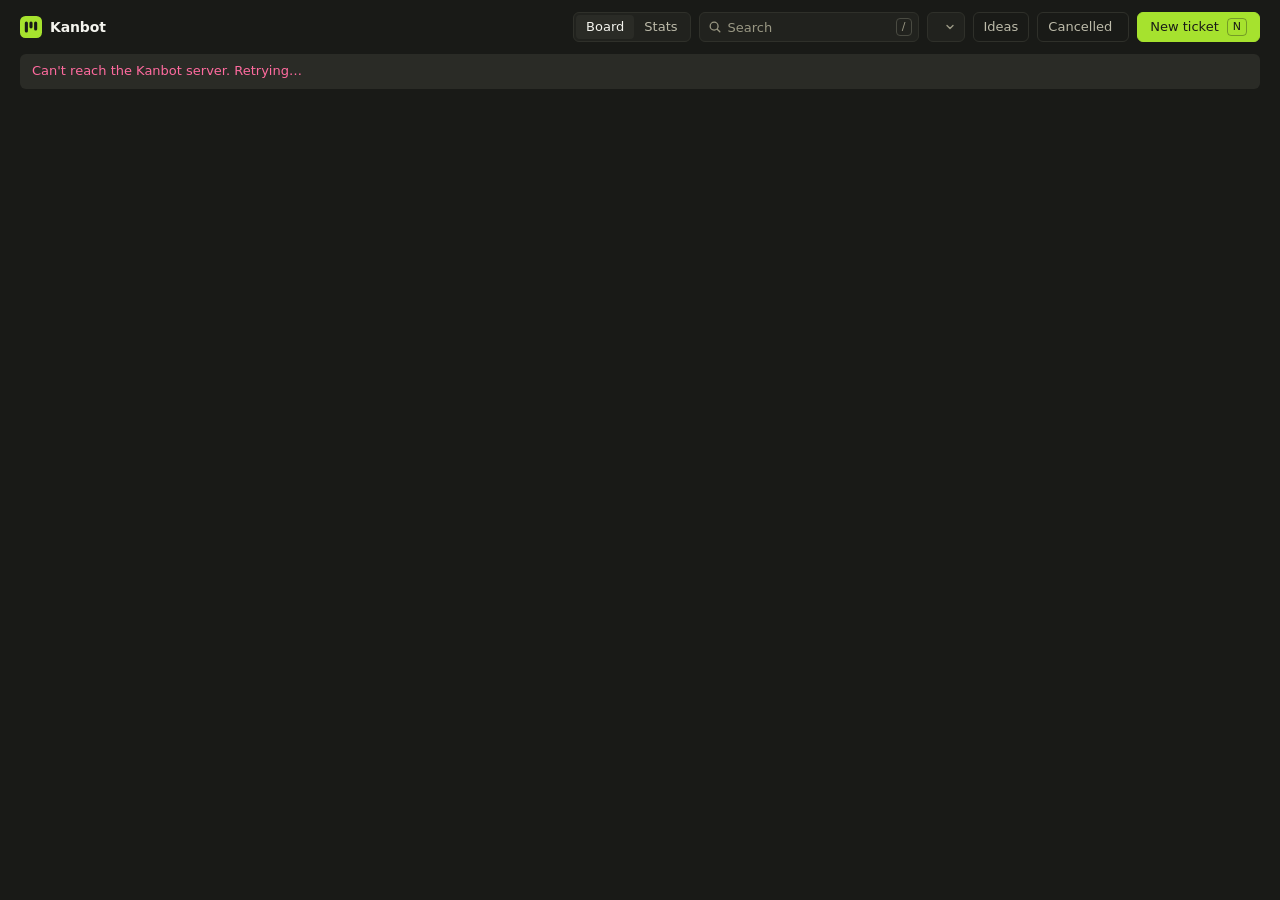
==== src/kanbot/static/index.html @ f3de527b "Move the server into a src/kanbot package server.py had grown to about 900 lines covering storage, v" ====
<!doctype html>
<html lang="en">
<head>
<meta charset="utf-8">
<meta name="viewport" content="width=device-width, initial-scale=1">
<meta name="theme-color" content="#191a17">
<title>Kanbot</title>
<link rel="icon" href="data:image/svg+xml,%3Csvg xmlns='http://www.w3.org/2000/svg' viewBox='0 0 32 32'%3E%3Crect width='32' height='32' rx='8' fill='%23a6e22e'/%3E%3Crect x='7' y='8' width='4.5' height='16' rx='2.25' fill='%23191a17'/%3E%3Crect x='13.75' y='8' width='4.5' height='10' rx='2.25' fill='%23191a17'/%3E%3Crect x='20.5' y='8' width='4.5' height='13' rx='2.25' fill='%23191a17'/%3E%3C/svg%3E">
<style>
  /* Monokai, used sparingly: warm neutrals everywhere, its colours only as small signals. */
  :root {
    color-scheme: dark;
    --bg: #191a17;
    --surface: #21221e;
    --raised: #2a2b26;
    --hover: #32332d;
    --line: #2f302a;
    --line-strong: #4a4b42;
    --text: #f4f4ee;
    --text-2: #bdbbaa;
    --text-3: #9a9884;
    --pink: #f92672;
    --pink-text: #ff6b9f;
    --orange: #fd971f;
    --yellow: #e6db74;
    --green: #a6e22e;
    --blue: #66d9ef;
    --purple: #ae81ff;
    --on-accent: #191a17;
    --radius: 8px;
    --radius-sm: 6px;
    --ease: 140ms cubic-bezier(0.2, 0, 0, 1);
    --font: Inter, "SF Pro Text", system-ui, -apple-system, "Segoe UI", Roboto, sans-serif;
  }

  * { box-sizing: border-box; }
  html, body { height: 100%; }
  body {
    margin: 0;
    display: flex;
    flex-direction: column;
    background: var(--bg);
    color: var(--text);
    font: 400 13px/1.45 var(--font);
    -webkit-font-smoothing: antialiased;
    scrollbar-color: var(--line-strong) transparent;
    scrollbar-width: thin;
  }
  button, input, select, textarea { font: inherit; color: inherit; }
  button { cursor: pointer; }
  a { color: var(--blue); text-decoration: none; overflow-wrap: anywhere; }
  a:hover { text-decoration: underline; }
  :focus-visible { outline: 2px solid var(--blue); outline-offset: 1px; }
  [hidden] { display: none !important; }
  .sr-only { position: absolute; width: 1px; height: 1px; overflow: hidden; clip-path: inset(50%); white-space: nowrap; }
  kbd {
    padding: 0 5px;
    border: 1px solid var(--line-strong);
    border-radius: 4px;
    color: var(--text-3);
    font: inherit;
    font-size: 11px;
    line-height: 16px;
  }

  /* Controls */
  .control {
    height: 30px;
    padding: 0 10px;
    background: var(--surface);
    border: 1px solid var(--line);
    border-radius: var(--radius-sm);
    transition: border-color var(--ease), background var(--ease);
  }
  .control:hover { border-color: var(--line-strong); }
  select.control, .property select {
    appearance: none;
    padding-right: 26px;
    background-image: url("data:image/svg+xml,%3Csvg xmlns='http://www.w3.org/2000/svg' width='10' height='10' viewBox='0 0 10 10'%3E%3Cpath d='M2 3.5 5 6.5 8 3.5' fill='none' stroke='%239a9884' stroke-width='1.4' stroke-linecap='round' stroke-linejoin='round'/%3E%3C/svg%3E");
    background-position: right 9px center;
    background-repeat: no-repeat;
    cursor: pointer;
  }
  .button {
    display: inline-flex;
    align-items: center;
    gap: 8px;
    height: 30px;
    padding: 0 12px;
    background: transparent;
    border: 1px solid var(--line-strong);
    border-radius: var(--radius-sm);
    font-weight: 500;
    white-space: nowrap;
    transition: background var(--ease), border-color var(--ease);
  }
  .button:hover { background: var(--hover); }
  .button.primary { background: var(--green); border-color: var(--green); color: var(--on-accent); }
  .button.primary:hover { background: #b8ed4f; border-color: #b8ed4f; }
  .button.primary kbd { border-color: rgb(25 26 23 / 0.35); color: var(--on-accent); }
  .button.quiet { border-color: transparent; color: var(--text-2); }
  .button.quiet:hover { color: var(--text); }
  .button.danger { border-color: transparent; color: var(--pink-text); }
  .button.danger.armed { background: var(--pink); border-color: var(--pink); color: var(--on-accent); }
  .icon-button {
    display: grid;
    place-items: center;
    width: 26px;
    height: 26px;
    padding: 0;
    background: none;
    border: 0;
    border-radius: var(--radius-sm);
    color: var(--text-3);
    transition: background var(--ease), color var(--ease), opacity var(--ease);
  }
  .icon-button:hover { background: var(--hover); color: var(--text); }
  svg { display: block; }

  /* Top bar */
  header {
    flex: none;
    display: flex;
    flex-wrap: wrap;
    align-items: center;
    gap: 8px;
    padding: 12px 20px;
  }
  h1 { display: flex; align-items: center; gap: 8px; margin: 0 auto 0 0; font-size: 14px; font-weight: 600; letter-spacing: -0.01em; }
  .logo { flex: none; }
  .search { position: relative; display: flex; align-items: center; }
  .search svg { position: absolute; left: 9px; color: var(--text-3); pointer-events: none; }
  .search kbd { position: absolute; right: 7px; pointer-events: none; }
  .search:focus-within kbd { display: none; }
  #search { width: 220px; max-width: 100%; padding: 0 28px; }
  #search::placeholder { color: var(--text-3); }
  #search::-webkit-search-cancel-button { display: none; }
  .toggle {
    position: relative;
    display: inline-flex;
    align-items: center;
    gap: 6px;
    height: 30px;
    padding: 0 10px;
    border: 1px solid var(--line);
    border-radius: var(--radius-sm);
    color: var(--text-2);
    cursor: pointer;
    user-select: none;
    transition: background var(--ease), border-color var(--ease), color var(--ease);
  }
  .toggle:hover { border-color: var(--line-strong); color: var(--text); }
  .toggle:has(input:checked) { background: var(--raised); border-color: var(--line-strong); color: var(--text); }
  .toggle:has(input:focus-visible) { outline: 2px solid var(--blue); outline-offset: 1px; }
  .toggle input { position: absolute; inset: 0; margin: 0; opacity: 0; cursor: pointer; }
  .toggle .count { color: var(--text-3); }
  #filter { max-width: 170px; color: var(--text-2); }

  #filtered-empty {
    flex: none;
    display: flex;
    align-items: center;
    gap: 8px;
    margin: 0 20px 8px;
    padding: 4px 4px 4px 12px;
    background: var(--surface);
    border: 1px solid var(--line);
    border-radius: var(--radius-sm);
    color: var(--text-2);
  }
  #banner {
    flex: none;
    margin: 0 20px 8px;
    padding: 8px 12px;
    background: var(--raised);
    border-radius: var(--radius-sm);
    color: var(--pink-text);
  }

  /* Board */
  main {
    flex: 1;
    min-height: 0;
    display: grid;
    grid-auto-flow: column;
    grid-auto-columns: minmax(220px, 1fr);
    gap: 4px;
    padding: 0 12px;
    overflow-x: auto;
  }
  .column { display: flex; flex-direction: column; min-height: 0; min-width: 0; }
  .column-head { flex: none; display: flex; align-items: center; gap: 8px; height: 36px; padding: 0 4px 0 10px; }
  .column-head::before { content: ""; width: 7px; height: 7px; border-radius: 50%; background: var(--dot); }
  [data-status="follow_up"] { --dot: var(--blue); }
  [data-status="in_progress"] { --dot: var(--orange); }
  [data-status="blocked"] { --dot: var(--pink); }
  [data-status="done"] { --dot: var(--green); }
  [data-status="cancelled"] { --dot: var(--text-3); }
  h2 { margin: 0; font-size: 13px; font-weight: 500; }
  .count { color: var(--text-3); font-variant-numeric: tabular-nums; }
  .add { margin-left: auto; opacity: 0; }
  .column:hover .add, .add:focus-visible { opacity: 1; }
  @media (hover: none) { .add { opacity: 1; } }
  .cards {
    flex: 1;
    min-height: 72px;
    display: flex;
    flex-direction: column;
    gap: 6px;
    padding: 2px 8px 20px;
    overflow-y: auto;
    scrollbar-color: var(--line-strong) transparent;
    scrollbar-width: thin;
  }
  .empty { margin: 6px 2px; color: var(--text-3); }

  .card {
    flex: none;
    padding: 10px 12px;
    background: var(--surface);
    border: 1px solid var(--line);
    border-radius: var(--radius);
    cursor: grab;
    transition: border-color var(--ease), background var(--ease);
  }
  .card:hover { background: var(--raised); border-color: var(--line-strong); }
  .card:active { cursor: grabbing; }
  .card.dragging { opacity: 0.4; }
  .drop-line { flex: none; height: 2px; margin: -4px 0; border-radius: 1px; background: var(--blue); }
  .title {
    display: block;
    width: 100%;
    padding: 0;
    background: none;
    border: 0;
    border-radius: 2px;
    text-align: left;
    font-weight: 500;
    letter-spacing: -0.005em;
    overflow-wrap: anywhere;
    cursor: pointer;
  }
  [data-status="cancelled"] .title,
  [data-status="done"] .title { color: var(--text-2); }
  [data-status="cancelled"] .title { text-decoration: line-through; }
  .snippet {
    display: -webkit-box;
    margin-top: 3px;
    overflow: hidden;
    color: var(--text-3);
    font-size: 12px;
    overflow-wrap: anywhere;
    -webkit-box-orient: vertical;
    -webkit-line-clamp: 2;
    line-clamp: 2;
  }
  .meta {
    display: flex;
    flex-wrap: wrap;
    align-items: center;
    gap: 4px 10px;
    margin-top: 8px;
    color: var(--text-3);
    font-size: 12px;
  }
  .priority { display: flex; }
  .priority rect { fill: var(--line-strong); }
  .priority.low rect:nth-child(-n+1) { fill: var(--text-2); }
  .priority.medium rect:nth-child(-n+2) { fill: var(--yellow); }
  .priority.high rect { fill: var(--pink); }
  .idea { color: var(--purple); }
  .project, .assignee { overflow-wrap: anywhere; }
  .creator { min-width: 0; overflow-wrap: anywhere; }
  .assignee { display: inline-flex; align-items: center; gap: 4px; color: var(--text-2); }
  .avatar {
    display: grid;
    place-items: center;
    width: 16px;
    height: 16px;
    flex: none;
    background: var(--hover);
    border-radius: 50%;
    color: var(--text);
    font-size: 10px;
    font-weight: 600;
    text-transform: uppercase;
  }
  .note-count { display: inline-flex; align-items: center; gap: 3px; }
  .id { margin-left: auto; font-variant-numeric: tabular-nums; white-space: nowrap; }

  /* Ticket panel */
  dialog {
    position: fixed;
    inset: 0 0 0 auto;
    width: min(480px, 100vw);
    max-width: none;
    height: 100dvh;
    max-height: none;
    margin: 0;
    padding: 0;
    background: var(--surface);
    color: var(--text);
    border: 0;
    border-left: 1px solid var(--line-strong);
  }
  dialog[open] { display: flex; flex-direction: column; animation: slide-in 180ms cubic-bezier(0.2, 0, 0, 1); }
  dialog::backdrop { background: rgb(0 0 0 / 0.35); animation: fade-in 180ms ease; }
  @keyframes slide-in { from { opacity: 0; transform: translateX(16px); } }
  @keyframes fade-in { from { opacity: 0; } }
  .panel-head { flex: none; display: flex; align-items: center; justify-content: space-between; padding: 12px 12px 4px 20px; }
  .panel-head h2 { color: var(--text-3); font-variant-numeric: tabular-nums; }
  .panel-body { flex: 1; min-height: 0; padding: 0 20px 24px; overflow-y: auto; scrollbar-color: var(--line-strong) transparent; scrollbar-width: thin; }
  .bare {
    display: block;
    width: 100%;
    padding: 4px 6px;
    margin-left: -6px;
    background: transparent;
    border: 1px solid transparent;
    border-radius: var(--radius-sm);
    resize: none;
    field-sizing: content;
    transition: background var(--ease), border-color var(--ease);
  }
  .bare:hover { background: var(--raised); }
  .bare:focus { background: var(--raised); border-color: var(--blue); outline: none; }
  .bare::placeholder { color: var(--text-3); }
  [name="title"] { font-size: 18px; font-weight: 600; line-height: 1.3; letter-spacing: -0.015em; }
  [name="description"] { min-height: 72px; margin-top: 4px; color: var(--text-2); line-height: 1.55; }
  #description-links { display: grid; gap: 2px; margin-top: 4px; font-size: 12px; }
  #description-links:empty { display: none; }
  .properties { display: grid; gap: 2px; margin: 16px 0 0; }
  .property { display: grid; grid-template-columns: 100px minmax(0, 1fr); align-items: center; min-height: 30px; color: var(--text-3); }
  .property select, .property input:not([type="checkbox"]) {
    width: 100%;
    height: 28px;
    padding: 0 6px;
    background-color: transparent;
    border: 1px solid transparent;
    border-radius: var(--radius-sm);
    color: var(--text);
    transition: background-color var(--ease), border-color var(--ease);
  }
  .property select { padding-right: 26px; }
  .property select:hover, .property input:hover:not([type="checkbox"]) { background-color: var(--raised); }
  .property input:focus:not([type="checkbox"]) { background-color: var(--raised); border-color: var(--blue); outline: none; }
  .property input::placeholder { color: var(--text-3); }
  .switch {
    appearance: none;
    position: relative;
    width: 28px;
    height: 16px;
    margin: 0 0 0 6px;
    background: var(--line-strong);
    border-radius: 8px;
    cursor: pointer;
    transition: background var(--ease);
  }
  .switch::after {
    content: "";
    position: absolute;
    top: 2px;
    left: 2px;
    width: 12px;
    height: 12px;
    background: var(--text);
    border-radius: 50%;
    transition: transform var(--ease);
  }
  .switch:checked { background: var(--purple); }
  .switch:checked::after { transform: translateX(12px); }
  .dependencies { display: grid; gap: 4px; margin-top: 16px; }
  .dependencies h3 { margin-bottom: 2px; }
  #blocks-section { margin-top: 10px; }
  .links-list { display: grid; gap: 2px; }
  .dependency { display: flex; align-items: center; gap: 2px; margin-left: -6px; border-radius: var(--radius-sm); }
  .dependency:hover { background: var(--raised); }
  .dependency-link {
    flex: 1;
    min-width: 0;
    display: flex;
    align-items: center;
    gap: 8px;
    padding: 4px 6px;
    background: none;
    border: 0;
    border-radius: var(--radius-sm);
    color: var(--text-2);
    text-align: left;
  }
  .dependency-link::before { content: ""; flex: none; width: 7px; height: 7px; border-radius: 50%; background: var(--dot); }
  .dependency-link span { overflow: hidden; text-overflow: ellipsis; white-space: nowrap; }
  #add-dependency { font-size: 13px; }
  [list]::-webkit-calendar-picker-indicator { display: none !important; }
  .waiting { color: var(--orange); }
  #stamps { display: grid; gap: 2px; margin-top: 12px; }
  .stamp { display: grid; grid-template-columns: 100px minmax(0, 1fr); min-height: 24px; align-items: center; color: var(--text-3); }
  .stamp span:last-child { padding-left: 7px; color: var(--text-2); font-size: 12px; overflow-wrap: anywhere; }

  #activity { display: grid; gap: 10px; margin-top: 20px; padding-top: 16px; border-top: 1px solid var(--line); }
  h3 { margin: 0; font-size: 13px; font-weight: 500; }
  #notes { display: grid; grid-template-columns: minmax(0, 1fr); gap: 8px; }
  #notes:empty::before { content: "No notes yet"; color: var(--text-3); }
  .note { padding: 8px 10px; background: var(--raised); border-radius: var(--radius-sm); }
  .note-meta { color: var(--text-3); font-size: 12px; overflow-wrap: anywhere; }
  .note-body { margin-top: 2px; color: var(--text); white-space: pre-wrap; overflow-wrap: anywhere; }
  .composer { display: grid; gap: 6px; padding: 8px; background: var(--raised); border: 1px solid var(--line); border-radius: var(--radius-sm); }
  .composer:focus-within { border-color: var(--blue); }
  #note-input { width: 100%; min-height: 40px; padding: 0 2px; background: none; border: 0; outline: none; resize: none; field-sizing: content; }
  #note-input::placeholder { color: var(--text-3); }
  .composer-actions { display: flex; align-items: center; justify-content: flex-end; gap: 8px; color: var(--text-3); font-size: 12px; }
  .composer .button { height: 26px; }
  summary { color: var(--text-2); font-weight: 500; cursor: pointer; }
  summary:hover { color: var(--text); }
  #history { display: grid; grid-template-columns: minmax(0, 1fr); gap: 8px; margin: 10px 0 0; padding: 0; list-style: none; }
  .history-change { display: block; color: var(--text-2); overflow-wrap: anywhere; }

  .panel-foot {
    flex: none;
    display: flex;
    flex-wrap: wrap;
    align-items: center;
    gap: 6px;
    padding: 10px 20px;
    border-top: 1px solid var(--line);
  }
  .panel-foot .primary { margin-left: auto; }
  #error { flex-basis: 100%; color: var(--pink-text); }

  #toast {
    position: fixed;
    left: 50%;
    bottom: 20px;
    z-index: 10;
    max-width: calc(100vw - 32px);
    padding: 8px 14px;
    background: var(--hover);
    border: 1px solid var(--line-strong);
    border-radius: var(--radius);
    box-shadow: 0 8px 24px rgb(0 0 0 / 0.4);
    transform: translateX(-50%);
    animation: fade-in 140ms ease;
  }

  @media (max-width: 800px) {
    html, body { height: auto; }
    header { padding: 12px 16px; }
    h1 { flex-basis: 100%; }
    .search { flex: 1 1 100%; }
    #search { width: 100%; }
    .hint { display: none; }
    main { grid-auto-flow: row; grid-auto-columns: auto; gap: 16px; padding: 0 8px 24px; overflow-x: visible; }
    .cards { overflow-y: visible; padding-bottom: 0; }
    #banner { margin-inline: 16px; }
  }
  @media (prefers-reduced-motion: reduce) {
    *, *::before, *::after, ::backdrop { animation: none !important; transition: none !important; }
  }

  /* Stats view */
  .view-switch { display: inline-flex; padding: 2px; background: var(--surface); border: 1px solid var(--line); border-radius: var(--radius-sm); }
  .view-switch a { display: flex; align-items: center; height: 24px; padding: 0 10px; border-radius: 4px; color: var(--text-2); font-weight: 500; }
  .view-switch a:hover { color: var(--text); text-decoration: none; }
  .view-switch a[aria-current="page"] { background: var(--raised); color: var(--text); }
  body[data-view="stats"] .search,
  body[data-view="stats"] .toggle { display: none; }
  #stats-view { flex: 1; min-height: 0; padding: 4px 20px 24px; overflow-y: auto; scrollbar-color: var(--line-strong) transparent; scrollbar-width: thin; }
  .stats-body { max-width: 1200px; margin: 0 auto; display: grid; align-content: start; gap: 20px; }
  .tiles { display: grid; grid-template-columns: repeat(auto-fit, minmax(140px, 1fr)); gap: 8px; margin: 0; }
  .tile { min-width: 0; padding: 12px 14px; background: var(--surface); border: 1px solid var(--line); border-radius: var(--radius); }
  .tile dt { color: var(--text-3); }
  .tile dd { margin: 2px 0 0; font-size: 24px; font-weight: 600; letter-spacing: -0.02em; font-variant-numeric: tabular-nums; }
  .stat-tables { display: grid; grid-template-columns: repeat(auto-fit, minmax(min(100%, 660px), 1fr)); gap: 20px; align-items: start; }
  .stat-section { min-width: 0; }
  .stat-section h2 { margin: 0 0 6px 2px; font-size: 13px; font-weight: 600; }
  .table-scroll { overflow-x: auto; background: var(--surface); border: 1px solid var(--line); border-radius: var(--radius); scrollbar-color: var(--line-strong) transparent; scrollbar-width: thin; }
  /* Fixed columns, so the four tables line up whatever their content. */
  .stat-table { width: 100%; min-width: 640px; table-layout: fixed; border-collapse: collapse; font-variant-numeric: tabular-nums; }
  .stat-table thead th:nth-child(1), .stat-table thead th:nth-child(2) { width: 20%; }
  .stat-table thead th:nth-child(3), .stat-table thead th:nth-child(4) { width: 9%; }
  .stat-table thead th:nth-child(5) { width: 12%; }
  .stat-table thead th:nth-child(n+6) { width: 15%; }
  .stat-table th, .stat-table td { overflow: hidden; text-overflow: ellipsis; }
  .stat-table th:not(:first-child), .stat-table td:not(:first-child) { padding-inline: 8px; }
  .stat-table th, .stat-table td { padding: 7px 12px; border-bottom: 1px solid var(--line); text-align: right; white-space: nowrap; }
  .stat-table tr:last-child td, .stat-table tr:last-child th { border-bottom: 0; }
  .stat-table thead th { color: var(--text-3); font-weight: 500; }
  .stat-table th:first-child, .stat-table td:first-child { text-align: left; }
  .stat-table tbody th { font-weight: 400; max-width: 180px; overflow: hidden; text-overflow: ellipsis; }
  .stat-table .muted { color: var(--text-3); }
  .count-cell { display: flex; align-items: center; justify-content: flex-end; gap: 8px; min-width: 96px; }
  .count-bar { flex: 0 0 56px; height: 6px; background: var(--line); border-radius: 3px; }
  .count-bar span { display: block; height: 100%; background: var(--purple); border-radius: 0 3px 3px 0; min-width: 2px; }
  .stats-note { margin: 0; color: var(--text-3); }
  .stats-empty { padding: 48px 0; color: var(--text-3); text-align: center; }
  @media (max-width: 800px) {
    #stats-view { padding: 4px 8px 24px; overflow-y: visible; }
  }
</style>
</head>
<body>
<header>
  <h1><svg class="logo" width="22" height="22" aria-hidden="true" xmlns="http://www.w3.org/2000/svg" viewBox="0 0 32 32"><rect width="32" height="32" rx="8" fill="#a6e22e"/><rect x="7" y="8" width="4.5" height="16" rx="2.25" fill="#191a17"/><rect x="13.75" y="8" width="4.5" height="10" rx="2.25" fill="#191a17"/><rect x="20.5" y="8" width="4.5" height="13" rx="2.25" fill="#191a17"/></svg>Kanbot</h1>
  <nav class="view-switch" aria-label="View">
    <a href="#board" id="view-board" aria-current="page">Board</a>
    <a href="#stats" id="view-stats">Stats</a>
  </nav>
  <label class="search">
    <span class="sr-only">Search tickets</span>
    <svg width="14" height="14" viewBox="0 0 16 16" fill="none" stroke="currentColor" stroke-width="1.5" stroke-linecap="round" aria-hidden="true"><circle cx="7" cy="7" r="4.5"/><path d="m10.5 10.5 3 3"/></svg>
    <input type="search" id="search" class="control" placeholder="Search" autocomplete="off">
    <kbd class="hint" aria-hidden="true">/</kbd>
  </label>
  <label class="sr-only" for="filter">Project</label>
  <select id="filter" class="control"></select>
  <label class="toggle"><input type="checkbox" id="ideas-only"> Ideas</label>
  <label class="toggle"><input type="checkbox" id="show-cancelled"> Cancelled <span class="count" id="cancelled-count"></span></label>
  <button type="button" class="button primary" id="new-ticket">New ticket <kbd class="hint" aria-hidden="true">N</kbd></button>
</header>
<div id="filtered-empty" role="status" hidden>
  No tickets match the current filters.
  <button type="button" class="button quiet" id="clear-filters">Clear filters</button>
</div>
<div id="banner" role="alert" hidden>Can't reach the Kanbot server. Retrying…</div>
<main id="board"></main>
<main id="stats-view" hidden aria-label="Statistics"></main>
<div id="toast" role="status" hidden></div>

<dialog id="dialog">
  <div class="panel-head">
    <h2 id="dialog-title"></h2>
    <button type="button" class="icon-button" id="close" aria-label="Close">
      <svg width="14" height="14" viewBox="0 0 16 16" fill="none" stroke="currentColor" stroke-width="1.5" stroke-linecap="round" aria-hidden="true"><path d="m4 4 8 8M12 4l-8 8"/></svg>
    </button>
  </div>
  <div class="panel-body">
    <form id="form">
      <label class="sr-only" for="ticket-title">Title</label>
      <textarea id="ticket-title" name="title" class="bare" rows="1" required maxlength="500" placeholder="Ticket title" autocomplete="off"></textarea>
      <label class="sr-only" for="ticket-description">Description</label>
      <textarea id="ticket-description" name="description" class="bare" rows="3" placeholder="Add a description"></textarea>
      <div id="description-links"></div>
      <div class="properties">
        <label class="property">Status <select name="status"></select></label>
        <label class="property">Priority <select name="priority"></select></label>
        <label class="property">Project
          <input name="project" list="project-list" placeholder="None" autocomplete="off">
        </label>
        <datalist id="project-list"></datalist>
        <label class="property">Assignee <input name="assignee" placeholder="Unassigned" autocomplete="off"></label>
        <label class="property">Idea <input type="checkbox" class="switch" name="idea"></label>
      </div>
      <div class="dependencies">
        <h3>Depends on</h3>
        <div id="depends-on" class="links-list"></div>
        <label class="sr-only" for="add-dependency">Add a dependency</label>
        <input id="add-dependency" class="bare" list="ticket-list" placeholder="Add a dependency by number or title" autocomplete="off">
        <datalist id="ticket-list"></datalist>
        <div id="blocks-section" hidden>
          <h3>Blocks</h3>
          <div id="blocks" class="links-list"></div>
        </div>
      </div>
      <div id="stamps" hidden></div>
    </form>
    <section id="activity" hidden>
      <h3>Notes</h3>
      <div id="notes"></div>
      <div class="composer">
        <label class="sr-only" for="note-input">Add a note</label>
        <textarea id="note-input" placeholder="Add a note"></textarea>
        <div class="composer-actions">
          <span class="hint"><kbd>Ctrl</kbd> <kbd>Enter</kbd></span>
          <button type="button" class="button" id="add-note">Add note</button>
        </div>
      </div>
      <details>
        <summary>History</summary>
        <ul id="history"></ul>
      </details>
    </section>
  </div>
  <div class="panel-foot">
    <div id="error" role="alert" hidden></div>
    <button type="button" class="button danger" id="delete">Delete</button>
    <button type="button" class="button quiet" id="cancel-ticket">Cancel ticket</button>
    <button type="submit" form="form" class="button primary">Save</button>
  </div>
</dialog>

<script>
const COLUMNS = [
  { status: "follow_up", label: "Follow-up" },
  { status: "in_progress", label: "In progress" },
  { status: "blocked", label: "Blocked" },
  { status: "done", label: "Done" },
];
const CANCELLED = { status: "cancelled", label: "Cancelled" };
const PRIORITIES = [
  { value: "high", label: "High" },
  { value: "medium", label: "Medium" },
  { value: "low", label: "Low" },
];
const POLL_MS = 3000;
const TOAST_MS = 4000;
const CONFIRM_MS = 4000;

// Static markup only. Ticket text never goes through innerHTML.
const ICONS = {
  plus: '<svg width="14" height="14" viewBox="0 0 16 16" fill="none" stroke="currentColor" stroke-width="1.5" stroke-linecap="round" aria-hidden="true"><path d="M8 3.5v9M3.5 8h9"/></svg>',
  bars: '<svg width="12" height="12" viewBox="0 0 12 12" aria-hidden="true"><rect x="1" y="7" width="2.4" height="4" rx="0.6"/><rect x="4.8" y="4" width="2.4" height="7" rx="0.6"/><rect x="8.6" y="1" width="2.4" height="10" rx="0.6"/></svg>',
  note: '<svg width="12" height="12" viewBox="0 0 16 16" fill="none" stroke="currentColor" stroke-width="1.5" stroke-linejoin="round" aria-hidden="true"><path d="M2.5 3.5h11v8h-6l-3 2.5v-2.5h-2z"/></svg>',
};

const $ = (id) => document.getElementById(id);
const board = $("board"), filter = $("filter"), ideasOnly = $("ideas-only"), showCancelled = $("show-cancelled"), dialog = $("dialog"), form = $("form");
const ALL_COLUMNS = [...COLUMNS, CANCELLED];

let tickets = [];
let lastPayload = null;
let draggingId = null;
let editing = null; // The ticket open in the panel; null when creating one.
let initialValues = null;
let warnedUnsaved = false;
let pendingDependencies = [];
let addedDependencies = new Set(); // What the user changed, applied to the fresh list on save.
let removedDependencies = new Set();
let editingGone = false;
let opener = null; // Where focus returns when the panel closes.
let toastTimer, confirmTimer;
const dropLine = Object.assign(document.createElement("div"), { className: "drop-line" });

// All ticket text comes from agents, so it is only ever inserted as text nodes.
function el(tag, className, text) {
  const node = document.createElement(tag);
  if (className) node.className = className;
  if (text !== undefined) node.textContent = text;
  return node;
}

function icon(name, className) {
  const node = el("span", className);
  node.innerHTML = ICONS[name];
  return node;
}

// Only http and https match, so ticket text can't create a javascript: link.
const URL_PATTERN = /https?:\/\/[^\s<>"']+/g;

function trimUrl(url) {
  const count = (char) => url.split(char).length - 1;
  for (;;) {
    const trimmed = url.replace(/[.,;:!?\]}]+$/, "");
    if (trimmed !== url) url = trimmed;
    else if (url.endsWith(")") && count(")") > count("(")) url = url.slice(0, -1);
    else return url;
  }
}

function urlsIn(text) {
  return [...text.matchAll(URL_PATTERN)].map((match) => trimUrl(match[0]));
}

function linkNode(url) {
  const link = el("a", "", url);
  link.href = url;
  link.target = "_blank";
  link.rel = "noopener noreferrer";
  link.draggable = false;
  return link;
}

function appendLinked(parent, text) {
  let rest = text;
  for (const url of urlsIn(text)) {
    const start = rest.indexOf(url);
    parent.append(rest.slice(0, start), linkNode(url));
    rest = rest.slice(start + url.length);
  }
  parent.append(rest);
}

function renderDescriptionLinks() {
  const urls = [...new Set(urlsIn(form.elements.description.value))];
  $("description-links").replaceChildren(...urls.map(linkNode));
}

async function api(method, path, body) {
  const response = await fetch(path, {
    method,
    headers: body ? { "Content-Type": "application/json" } : undefined,
    body: body ? JSON.stringify(body) : undefined,
  });
  const data = await response.json();
  if (!response.ok) throw new Error(data.error || `Request failed (${response.status})`);
  return data;
}

function loadSetting(key) {
  try { return localStorage.getItem(key) || ""; } catch { return ""; }
}

function saveSetting(key, value) {
  try { localStorage.setItem(key, value); } catch {}
}

function showToast(message) {
  const toast = $("toast");
  toast.textContent = message;
  toast.hidden = false;
  clearTimeout(toastTimer);
  toastTimer = setTimeout(() => { toast.hidden = true; }, TOAST_MS);
}

function renderFilter() {
  const projects = [...new Set(tickets.map((t) => t.project).filter(Boolean))].sort();
  // A saved project that no longer has tickets, for example after a rename, would hide
  // the whole board, so fall back to all projects.
  const saved = filter.value || loadSetting("kanban-project");
  const current = projects.includes(saved) ? saved : "";
  if (saved !== current) saveSetting("kanban-project", "");

  filter.replaceChildren(new Option("All projects", ""), ...projects.map((p) => new Option(p, p)));
  filter.value = current;
  $("project-list").replaceChildren(...projects.map((p) => new Option(p, p)));
  $("ticket-list").replaceChildren(...tickets.map((t) => new Option(`#${t.id} ${t.title}`)));
}

const shortDate = (iso) => new Date(iso).toLocaleDateString(undefined, { month: "short", day: "numeric" });
const timestamp = (iso) => new Date(iso).toLocaleString(undefined, { dateStyle: "medium", timeStyle: "short" });

function renderCard(ticket) {
  // A div, not a button, because buttons can't contain working links.
  const card = el("div", "card");
  card.draggable = true;
  card.dataset.id = ticket.id;
  const title = el("button", "title", ticket.title);
  title.type = "button";
  card.append(title);
  if (ticket.description) {
    const snippet = el("div", "snippet");
    appendLinked(snippet, ticket.description);
    card.append(snippet);
  }

  const meta = el("div", "meta");
  const priority = PRIORITIES.find((p) => p.value === ticket.priority).label;
  const bars = icon("bars", `priority ${ticket.priority}`);
  bars.title = `${priority} priority`;
  bars.append(el("span", "sr-only", `${priority} priority`));
  meta.append(bars);
  if (ticket.idea) meta.append(el("span", "idea", "Idea"));
  if (ticket.blocked_by.length) {
    const waiting = el("span", "waiting", `Waiting on ${ticket.blocked_by.map((id) => `#${id}`).join(", ")}`);
    waiting.title = ticket.blocked_by.map((id) => `#${id} ${ticketById(id)?.title ?? ""}`).join("\n");
    meta.append(waiting);
  }
  if (ticket.project) meta.append(el("span", "project", ticket.project));
  if (ticket.assignee) {
    const assignee = el("span", "assignee");
    assignee.title = `Assigned to ${ticket.assignee}`;
    assignee.append(el("span", "avatar", ticket.assignee[0]), ticket.assignee);
    meta.append(assignee);
  }
  if (ticket.note_count) {
    const noun = ticket.note_count === 1 ? "note" : "notes";
    const notes = icon("note", "note-count");
    notes.title = `${ticket.note_count} ${noun}`;
    notes.append(String(ticket.note_count));
    meta.append(notes);
  }
  if (ticket.created_by) {
    const creator = el("span", "creator", `by ${ticket.created_by}`);
    creator.title = `Created by ${ticket.created_by}`;
    meta.append(creator);
  }
  const date = ticket.completed_at
    ? ["Completed", ticket.completed_at]
    : ["Created", ticket.created_at];
  const id = el("span", "id", `#${ticket.id} · ${shortDate(date[1])}`);
  id.title = `${date[0]} ${timestamp(date[1])}`;
  meta.append(id);
  card.append(meta);

  card.addEventListener("click", (event) => {
    if (!event.target.closest("a")) openPanel(ticket);
  });
  card.addEventListener("dragstart", (event) => {
    draggingId = ticket.id;
    event.dataTransfer.effectAllowed = "move";
    event.dataTransfer.setData("text/plain", String(ticket.id));
    requestAnimationFrame(() => card.classList.add("dragging"));
  });
  card.addEventListener("dragend", () => {
    if (draggingId === null) return;
    draggingId = null;
    dropLine.remove();
    refresh(true);
  });
  return card;
}

function renderColumn({ status, label }, visible) {
  const column = el("section", "column");
  column.dataset.status = status;
  column.setAttribute("aria-label", label);
  const head = el("div", "column-head");
  head.append(el("h2", "", label), el("span", "count", visible.length));
  if (status !== CANCELLED.status) {
    const add = el("button", "icon-button add");
    add.type = "button";
    add.innerHTML = ICONS.plus;
    add.setAttribute("aria-label", `Add ticket to ${label}`);
    add.title = "Add ticket";
    add.addEventListener("click", () => openPanel(null, status));
    head.append(add);
  }

  const cards = el("div", "cards");
  if (visible.length) cards.append(...visible.map(renderCard));
  else cards.append(el("p", "empty", "No tickets"));

  cards.addEventListener("dragover", (event) => {
    if (draggingId === null) return;
    event.preventDefault();
    cards.insertBefore(dropLine, cardAfterPointer(cards, event.clientY));
  });
  cards.addEventListener("drop", (event) => {
    if (draggingId === null) return;
    event.preventDefault();
    drop(status, cards, draggingId);
  });

  column.append(head, cards);
  return column;
}

function ticketById(id) {
  return tickets.find((t) => t.id === id);
}

function searchText(ticket) {
  const { id, title, description, project, assignee, created_by } = ticket;
  return [`#${id}`, title, description, project, assignee, created_by].join(" ").toLowerCase();
}

function render() {
  renderFilter();
  const query = $("search").value.trim().toLowerCase();
  const visible = tickets.filter(
    (t) =>
      (!filter.value || t.project === filter.value) &&
      (!ideasOnly.checked || t.idea) &&
      (!query || searchText(t).includes(query))
  );
  const cancelled = visible.filter((t) => t.status === CANCELLED.status);
  $("cancelled-count").textContent = cancelled.length;
  const shown = showCancelled.checked ? visible : visible.filter((t) => t.status !== CANCELLED.status);
  const filtering = Boolean(filter.value || ideasOnly.checked || query);
  $("filtered-empty").hidden = !(filtering && tickets.length && !shown.length);

  // Rebuilding the board mustn't lose the reader's place when an agent changes a ticket.
  const scroll = {};
  for (const column of board.children) scroll[column.dataset.status] = column.querySelector(".cards").scrollTop;
  const boardScroll = board.scrollLeft;
  const focused = focusTarget(document.activeElement);

  const columns = showCancelled.checked ? ALL_COLUMNS : COLUMNS;
  board.replaceChildren(
    ...columns.map((column) =>
      renderColumn(column, visible.filter((t) => t.status === column.status))
    )
  );

  for (const column of board.children) column.querySelector(".cards").scrollTop = scroll[column.dataset.status] ?? 0;
  board.scrollLeft = boardScroll;
  if (focused) findFocusTarget(focused)?.focus({ preventScroll: true });
}

// Describes a focusable board element so it can be found again after a rebuild.
const FOCUSABLE = "button, a[href]";
function focusTarget(node) {
  if (!node || !board.contains(node)) return null;
  const card = node.closest(".card");
  if (card) return { selector: `.card[data-id="${card.dataset.id}"]`, index: [...card.querySelectorAll(FOCUSABLE)].indexOf(node) };
  const column = node.closest(".column");
  if (column && node.matches(".add")) return { selector: `.column[data-status="${column.dataset.status}"] .add`, index: -1 };
  return null;
}

function findFocusTarget({ selector, index }) {
  const found = board.querySelector(selector);
  return index < 0 ? found : found?.querySelectorAll(FOCUSABLE)[index];
}

function cardAfterPointer(cards, y) {
  for (const card of cards.querySelectorAll(".card:not(.dragging)")) {
    const box = card.getBoundingClientRect();
    if (y < box.top + box.height / 2) return card;
  }
  return null;
}

// Positions index the whole column, which can hold tickets hidden by the filters.
async function drop(status, cards, id) {
  const column = tickets.filter((t) => t.status === status && t.id !== id);
  const indexOf = (card) => column.findIndex((t) => t.id === Number(card.dataset.id));
  const next = dropLine.nextElementSibling;
  let position = column.length;
  if (next?.classList.contains("card") && !next.classList.contains("dragging")) {
    position = indexOf(next);
  } else {
    const before = [...cards.querySelectorAll(".card:not(.dragging)")].at(-1);
    if (before) position = indexOf(before) + 1;
  }
  dropLine.remove();
  draggingId = null;

  // Show the move straight away, then let the next refresh confirm it.
  const ticket = tickets.find((t) => t.id === id);
  const others = tickets.filter((t) => t.id !== id);
  const after = column[position];
  others.splice(after ? others.indexOf(after) : others.length, 0, { ...ticket, status });
  tickets = others;
  render();

  try {
    await api("PATCH", `/api/tickets/${id}`, { status, position, actor: "user" });
  } catch (error) {
    showToast(error.message);
  }
  await refresh(true);
}

function formValues() {
  return {
    title: form.elements.title.value,
    description: form.elements.description.value,
    status: form.elements.status.value,
    priority: form.elements.priority.value,
    project: form.elements.project.value.trim().toLowerCase() || null,
    idea: form.elements.idea.checked,
    assignee: form.elements.assignee.value.trim().toLowerCase() || null,
    depends_on: [...pendingDependencies].sort((a, b) => a - b),
  };
}

function dependencyRow(id, onRemove) {
  const row = el("div", "dependency");
  const other = ticketById(id);
  const open = el("button", "dependency-link");
  open.type = "button";
  open.dataset.status = other?.status ?? "";
  open.title = other ? `Open #${id}` : "";
  open.append(el("span", "", other ? `#${id} ${other.title}` : `#${id}`));
  open.addEventListener("click", () => {
    if (!other) return;
    if (isDirty()) {
      showError("Save or discard your changes before opening another ticket.");
      return;
    }
    dialog.close();
    openPanel(other);
  });
  row.append(open);
  if (onRemove) {
    const remove = el("button", "icon-button");
    remove.type = "button";
    remove.textContent = "×";
    remove.setAttribute("aria-label", `Remove dependency on #${id}`);
    remove.addEventListener("click", onRemove);
    row.append(remove);
  }
  return row;
}

function renderDependencies() {
  $("depends-on").replaceChildren(
    ...pendingDependencies.map((id) =>
      dependencyRow(id, () => {
        pendingDependencies = pendingDependencies.filter((other) => other !== id);
        if (!addedDependencies.delete(id)) removedDependencies.add(id);
        renderDependencies();
      })
    )
  );
  const blocks = editing?.blocks ?? [];
  $("blocks-section").hidden = !blocks.length;
  $("blocks").replaceChildren(...blocks.map((id) => dependencyRow(id)));
}

// A leading number wins; otherwise an exact title, then a unique partial title.
function findDependency(text) {
  const number = text.match(/^#?(\d+)/)?.[1];
  if (number) return ticketById(Number(number));
  const query = text.toLowerCase();
  const exact = tickets.find((t) => t.title.toLowerCase() === query);
  if (exact) return exact;
  const partial = tickets.filter((t) => t.title.toLowerCase().includes(query));
  return partial.length === 1 ? partial[0] : undefined;
}

function addDependency(announce = true) {
  const input = $("add-dependency");
  if (!input.value.trim()) return;
  const id = findDependency(input.value.trim())?.id;
  if (!id) {
    if (announce) showError("Choose an existing ticket by number, or by a title that matches only one.");
    return;
  }
  if (id === editing?.id) {
    showError("A ticket can't depend on itself.");
    return;
  }
  $("error").hidden = true;
  if (!pendingDependencies.includes(id)) {
    pendingDependencies.push(id);
    if (!removedDependencies.delete(id)) addedDependencies.add(id);
  }
  input.value = "";
  renderDependencies();
}

function isDirty() {
  return (
    JSON.stringify(formValues()) !== JSON.stringify(initialValues) ||
    $("note-input").value.trim() !== ""
  );
}

function renderStamps(ticket) {
  const rows = [["Created", `${timestamp(ticket.created_at)}${ticket.created_by ? ` by ${ticket.created_by}` : ""}`]];
  if (ticket.completed_at) rows.push(["Completed", timestamp(ticket.completed_at)]);
  rows.push(["Updated", timestamp(ticket.updated_at)]);
  $("stamps").replaceChildren(
    ...rows.map(([label, value]) => {
      const row = el("div", "stamp");
      row.append(el("span", "", label), el("span", "", value));
      return row;
    })
  );
}

function openPanel(ticket, status = "follow_up") {
  const trigger = focusTarget(document.activeElement);
  opener = ticket ? { selector: `.card[data-id="${ticket.id}"]`, index: 0, status: ticket.status } : { ...trigger, status };
  editing = ticket;
  editingGone = false;
  addedDependencies = new Set();
  removedDependencies = new Set();
  warnedUnsaved = false;
  $("dialog-title").textContent = ticket ? `#${ticket.id}` : "New ticket";
  dialog.setAttribute("aria-label", ticket ? `Ticket #${ticket.id}: ${ticket.title}` : "New ticket");
  form.elements.title.value = ticket?.title ?? "";
  form.elements.description.value = ticket?.description ?? "";
  renderDescriptionLinks();
  form.elements.status.value = ticket?.status ?? status;
  form.elements.priority.value = ticket?.priority ?? "medium";
  form.elements.project.value = ticket ? ticket.project ?? "" : filter.value;
  form.elements.assignee.value = ticket?.assignee ?? "";
  form.elements.idea.checked = ticket ? ticket.idea : ideasOnly.checked;
  $("note-input").value = "";
  $("add-dependency").value = "";
  pendingDependencies = [...(ticket?.depends_on ?? [])];
  renderDependencies();
  initialValues = formValues();

  disarmDelete();
  $("delete").hidden = !ticket;
  $("cancel-ticket").hidden = !ticket || ticket.status === CANCELLED.status;
  $("error").hidden = true;
  $("stamps").hidden = !ticket;
  if (ticket) renderStamps(ticket);
  $("activity").hidden = !ticket;
  $("notes").replaceChildren();
  $("history").replaceChildren();
  if (ticket) loadActivity(ticket.id);
  dialog.showModal();
  form.elements.title.focus();
}

// Fold a newer copy of the open ticket into the panel: untouched fields follow it, edited ones stay.
function mergeOpenTicket() {
  if (!editing || !dialog.open) return;
  const fresh = ticketById(editing.id);
  if (!fresh) {
    editingGone = true;
    showError("This ticket was deleted. Close the panel to discard your changes.");
    return;
  }
  // updated_at only has second resolution, so compare the whole ticket.
  if (JSON.stringify(fresh) === JSON.stringify(editing)) return;
  const current = formValues();
  const setters = {
    title: (v) => { form.elements.title.value = v; },
    description: (v) => { form.elements.description.value = v; renderDescriptionLinks(); },
    status: (v) => { form.elements.status.value = v; },
    priority: (v) => { form.elements.priority.value = v; },
    project: (v) => { form.elements.project.value = v ?? ""; },
    idea: (v) => { form.elements.idea.checked = v; },
    assignee: (v) => { form.elements.assignee.value = v ?? ""; },
  };
  for (const [key, set] of Object.entries(setters)) {
    if (JSON.stringify(current[key]) !== JSON.stringify(initialValues[key])) continue;
    set(fresh[key]);
    initialValues[key] = formValues()[key];
  }
  for (const id of addedDependencies) if (fresh.depends_on.includes(id)) addedDependencies.delete(id);
  for (const id of removedDependencies) if (!fresh.depends_on.includes(id)) removedDependencies.delete(id);
  pendingDependencies = [
    ...fresh.depends_on.filter((id) => !removedDependencies.has(id)),
    ...addedDependencies,
  ];
  initialValues.depends_on = [...fresh.depends_on].sort((a, b) => a - b);
  editing = fresh;
  $("cancel-ticket").hidden = fresh.status === CANCELLED.status;
  renderDependencies();
  renderStamps(fresh);
  loadActivity(fresh.id);
}

// Closing with edits in progress takes a second attempt, so a stray click can't lose them.
function requestClose() {
  if (isDirty() && !warnedUnsaved) {
    warnedUnsaved = true;
    showError("You have unsaved changes. Close again to discard them.");
    return;
  }
  dialog.close();
}

function restoreOpenerFocus() {
  if (!opener || dialog.open) return;
  const target = (opener.selector && findFocusTarget(opener)) || board.querySelector(`.column[data-status="${opener.status}"] .add`);
  target?.focus({ preventScroll: true });
}

dialog.addEventListener("close", restoreOpenerFocus);

async function loadActivity(id) {
  try {
    const detail = await api("GET", `/api/tickets/${id}`);
    if (editing?.id !== id) return;
    $("notes").replaceChildren(...detail.notes.map(renderNote));
    $("history").replaceChildren(...detail.history.map(renderHistoryEntry));
  } catch (error) {
    showError(error.message);
  }
}

function describeChange({ field, old_value, new_value }) {
  if (field === "created") return "Created the ticket";
  if (field === "description") return "Changed the description";
  const label = (value) => ALL_COLUMNS.find((c) => c.status === value)?.label ?? value ?? "none";
  const name = field === "depends_on" ? "dependencies" : field;
  return `Changed ${name}: ${label(old_value)} → ${label(new_value)}`;
}

function renderHistoryEntry(entry) {
  const node = el("li");
  const by = entry.actor ? `${entry.actor} · ` : "";
  node.append(el("span", "history-change", describeChange(entry)), el("span", "note-meta", `${by}${timestamp(entry.at)}`));
  return node;
}

function renderNote(note) {
  const node = el("div", "note");
  const by = note.author ? `${note.author} · ` : "";
  const body = el("div", "note-body");
  appendLinked(body, note.body);
  node.append(el("div", "note-meta", `${by}${timestamp(note.created_at)}`), body);
  return node;
}

function showError(message) {
  $("error").textContent = message;
  $("error").hidden = false;
}

function disarmDelete() {
  clearTimeout(confirmTimer);
  $("delete").textContent = "Delete";
  $("delete").classList.remove("armed");
}

async function addNote() {
  const body = $("note-input").value.trim();
  if (!body) return;
  try {
    await api("POST", `/api/tickets/${editing.id}/notes`, { body, author: "user" });
    $("note-input").value = "";
    $("error").hidden = true;
    warnedUnsaved = false;
    await loadActivity(editing.id);
    await refresh(true);
  } catch (error) {
    showError(error.message);
  }
}

form.addEventListener("submit", async (event) => {
  event.preventDefault();
  const values = formValues();
  try {
    if (editing) {
      if (editingGone) {
        showError("This ticket was deleted. Close the panel to discard your changes.");
        return;
      }
      // Send only what changed, so saving can't undo an agent's concurrent edit.
      const changes = Object.fromEntries(
        Object.entries(values).filter(
          ([key, value]) => key !== "depends_on" && JSON.stringify(value) !== JSON.stringify(editing[key])
        )
      );
      if (addedDependencies.size || removedDependencies.size) changes.depends_on = values.depends_on;
      if (Object.keys(changes).length) {
        await api("PATCH", `/api/tickets/${editing.id}`, { ...changes, actor: "user" });
      }
      if (changes.status === CANCELLED.status) showToast(`Ticket #${editing.id} cancelled`);
    } else {
      await api("POST", "/api/tickets", { ...values, created_by: "user" });
    }
    dialog.close();
    await refresh(true);
    restoreOpenerFocus();
  } catch (error) {
    showError(error.message);
  }
});

$("close").addEventListener("click", requestClose);
dialog.addEventListener("cancel", (event) => {
  event.preventDefault();
  requestClose();
});
dialog.addEventListener("click", (event) => {
  if (event.target !== dialog) return;
  const box = dialog.getBoundingClientRect();
  if (event.clientX < box.left) requestClose();
});
form.elements.description.addEventListener("input", renderDescriptionLinks);
form.elements.title.addEventListener("keydown", (event) => {
  if (event.key !== "Enter") return;
  event.preventDefault();
  form.requestSubmit();
});

$("add-dependency").addEventListener("change", () => addDependency(false));
$("add-dependency").addEventListener("keydown", (event) => {
  if (event.key !== "Enter") return;
  event.preventDefault();
  addDependency();
});

// Any edit re-arms the unsaved-changes warning.
const rearm = () => { warnedUnsaved = false; };
for (const target of [form, $("note-input")]) {
  target.addEventListener("input", rearm);
  target.addEventListener("change", rearm);
}

$("add-note").addEventListener("click", addNote);
$("note-input").addEventListener("keydown", (event) => {
  if (event.key === "Enter" && (event.ctrlKey || event.metaKey)) addNote();
});

// Submitting the form keeps any edits made in the panel before cancelling.
$("cancel-ticket").addEventListener("click", () => {
  form.elements.status.value = CANCELLED.status;
  form.requestSubmit();
});

$("delete").addEventListener("click", async () => {
  if (!$("delete").classList.contains("armed")) {
    $("delete").textContent = "Confirm delete";
    $("delete").classList.add("armed");
    confirmTimer = setTimeout(disarmDelete, CONFIRM_MS);
    return;
  }
  disarmDelete();
  try {
    await api("DELETE", `/api/tickets/${editing.id}`);
    showToast(`Ticket #${editing.id} deleted`);
    dialog.close();
    await refresh(true);
    restoreOpenerFocus();
  } catch (error) {
    showError(error.message);
  }
});

$("new-ticket").addEventListener("click", () => openPanel(null));

filter.addEventListener("change", () => {
  saveSetting("kanban-project", filter.value);
  render();
});

$("search").addEventListener("input", render);

$("clear-filters").addEventListener("click", () => {
  filter.value = "";
  ideasOnly.checked = false;
  $("search").value = "";
  saveSetting("kanban-project", "");
  saveSetting("kanban-ideas-only", "");
  render();
});
$("search").addEventListener("keydown", (event) => {
  if (event.key !== "Escape") return;
  $("search").value = "";
  $("search").blur();
  render();
});

ideasOnly.addEventListener("change", () => {
  saveSetting("kanban-ideas-only", ideasOnly.checked ? "1" : "");
  render();
});

showCancelled.addEventListener("change", () => {
  saveSetting("kanban-show-cancelled", showCancelled.checked ? "1" : "");
  render();
  if (showCancelled.checked) board.querySelector('[data-status="cancelled"]')?.scrollIntoView({ inline: "nearest", block: "nearest" });
});

document.addEventListener("keydown", (event) => {
  if (dialog.open || event.ctrlKey || event.metaKey || event.altKey) return;
  if (event.target.closest("textarea, select, input:not([type='checkbox'], [type='radio'], [type='button'], [type='submit'])")) return;
  if (event.key === "/") {
    event.preventDefault();
    $("search").focus();
  } else if (event.key.toLowerCase() === "n") {
    event.preventDefault();
    openPanel(null);
  }
});

async function refresh(force = false) {
  try {
    const response = await fetch("/api/tickets");
    if (!response.ok) throw new Error(`HTTP ${response.status}`);
    const payload = await response.text();
    $("banner").hidden = true;
    // Don't rebuild the board under a drag or when nothing has changed.
    if (draggingId !== null || (!force && payload === lastPayload)) return;
    lastPayload = payload;
    tickets = JSON.parse(payload);
    render();
    mergeOpenTicket();
  } catch {
    $("banner").hidden = false;
  }
}

form.elements.status.append(...ALL_COLUMNS.map((c) => new Option(c.label, c.status)));
form.elements.priority.append(...PRIORITIES.map((p) => new Option(p.label, p.value)));
ideasOnly.checked = loadSetting("kanban-ideas-only") === "1";
showCancelled.checked = loadSetting("kanban-show-cancelled") === "1";
refresh(true);
setInterval(refresh, POLL_MS);
</script>

<script>
// Stats view. Ticket-derived text only ever goes in as text nodes.
const statsView = $("stats-view");
const STAT_TABLES = [
  { key: "by_creator", title: "By creator", column: "Creator", unknown: "Unknown" },
  { key: "by_assignee", title: "By assignee", column: "Assignee", unknown: "Unassigned" },
  { key: "by_project", title: "By project", column: "Project", unknown: "No project" },
  { key: "by_priority", title: "By priority", column: "Priority", unknown: "None" },
];
let statsPayload = null;
let statsRequest = 0;

function formatDuration(seconds) {
  if (seconds === null || seconds === undefined) return "—";
  const minutes = Math.floor(seconds / 60);
  if (minutes < 1) return "<1m";
  const days = Math.floor(minutes / 1440), hours = Math.floor((minutes % 1440) / 60), mins = minutes % 60;
  const parts = days ? [[days, "d"], [hours, "h"]] : hours ? [[hours, "h"], [mins, "m"]] : [[mins, "m"]];
  return parts.filter(([n], i) => n || i === 0).map(([n, u]) => n + u).join(" ");
}

function statsRow(row, spec, max) {
  const tr = el("tr");
  let name = row.name === null ? spec.unknown : row.name;
  if (spec.key === "by_priority") name = PRIORITIES.find((p) => p.value === row.name)?.label ?? name;
  const head = el("th", row.name === null ? "muted" : "", name);
  head.scope = "row";
  head.title = name;
  const count = el("td");
  const cell = el("div", "count-cell");
  const bar = el("span", "count-bar");
  bar.setAttribute("aria-hidden", "true");
  const fill = el("span");
  fill.style.width = `${(row.tickets / max) * 100}%`;
  bar.append(fill);
  cell.append(bar, String(row.tickets));
  count.append(cell);
  tr.append(head, count, el("td", "", String(row.open)), el("td", "", String(row.done)), el("td", "", String(row.cancelled)));
  for (const key of ["avg_completion_seconds", "median_completion_seconds"]) {
    const value = row[key];
    tr.append(el("td", value === null ? "muted" : "", formatDuration(value)));
  }
  return tr;
}

function statsTable(spec, rows) {
  const section = el("section", "stat-section");
  const heading = el("h2", "", spec.title);
  heading.id = `stats-${spec.key}`;
  const scroller = el("div", "table-scroll");
  scroller.tabIndex = 0;
  scroller.setAttribute("role", "region");
  scroller.setAttribute("aria-labelledby", heading.id);
  const table = el("table", "stat-table");
  const headRow = el("tr");
  [spec.column, "Tickets", "Open", "Done", "Cancelled", "Average", "Median"].forEach((label) => {
    const th = el("th", "", label);
    th.scope = "col";
    headRow.append(th);
  });
  const max = Math.max(1, ...rows.map((r) => r.tickets));
  table.append(el("thead"), el("tbody"));
  table.tHead.append(headRow);
  table.tBodies[0].append(...rows.map((row) => statsRow(row, spec, max)));
  scroller.append(table);
  section.append(heading, scroller);
  return section;
}

function renderStats(stats) {
  const scroll = statsView.scrollTop;
  const inner = new Map([...statsView.querySelectorAll(".table-scroll")].map((n) => [n.getAttribute("aria-labelledby"), n.scrollLeft]));
  const body = el("div", "stats-body");
  if (!stats.total) {
    body.append(el("p", "stats-empty", filter.value ? "No tickets in this project yet." : "No tickets yet. Stats appear once the board has some."));
  } else {
    const tiles = el("dl", "tiles");
    for (const [label, value] of [
      ["Total tickets", stats.total],
      ["Open", stats.open],
      ["Done", stats.by_status.done],
      ["Average completion time", formatDuration(stats.avg_completion_seconds)],
      ["Median completion time", formatDuration(stats.median_completion_seconds)],
    ]) {
      const tile = el("div", "tile");
      tile.append(el("dt", "", label), el("dd", "", String(value)));
      tiles.append(tile);
    }
    const tables = el("div", "stat-tables");
    tables.append(...STAT_TABLES.map((spec) => statsTable(spec, stats[spec.key])));
    body.append(tiles, tables, el("p", "stats-note", "Completion time runs from creation to Done, for done tickets. Tickets moved to Done before completion tracking use their last-updated time."));
  }
  statsView.replaceChildren(body);
  statsView.scrollTop = scroll;
  for (const node of statsView.querySelectorAll(".table-scroll")) node.scrollLeft = inner.get(node.getAttribute("aria-labelledby")) ?? 0;
}

async function refreshStats(force = false) {
  if (location.hash !== "#stats" || document.hidden) return;
  const project = filter.value || loadSetting("kanban-project");
  const request = ++statsRequest;
  try {
    const response = await fetch(project ? `/api/stats?project=${encodeURIComponent(project)}` : "/api/stats");
    if (!response.ok) throw new Error(`HTTP ${response.status}`);
    const payload = await response.text();
    if (request !== statsRequest || location.hash !== "#stats") return;
    $("banner").hidden = true;
    if (!force && payload === statsPayload) return;
    statsPayload = payload;
    renderStats(JSON.parse(payload));
  } catch {
    if (request === statsRequest) $("banner").hidden = false;
  }
}

function applyView() {
  const stats = location.hash === "#stats";
  document.body.dataset.view = stats ? "stats" : "board";
  board.hidden = stats;
  statsView.hidden = !stats;
  for (const [id, on] of [["view-board", !stats], ["view-stats", stats]]) {
    if (on) $(id).setAttribute("aria-current", "page"); else $(id).removeAttribute("aria-current");
  }
  statsPayload = null;
  if (stats) refreshStats(true);
}

window.addEventListener("hashchange", applyView);
filter.addEventListener("change", () => { statsPayload = null; refreshStats(true); });
document.addEventListener("visibilitychange", () => refreshStats());
setInterval(() => refreshStats(), POLL_MS);
applyView();
</script>
</body>
</html>
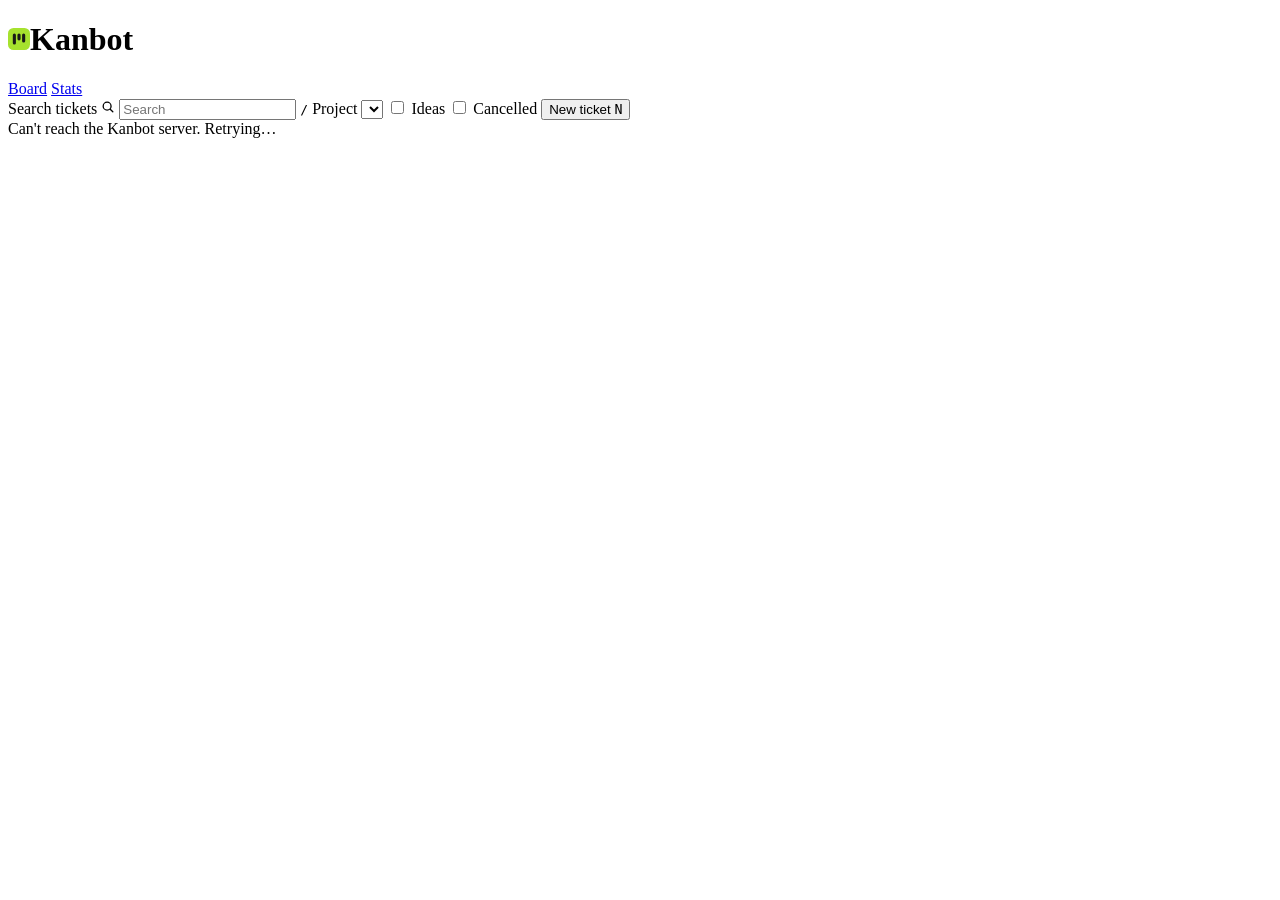
==== commit c2749a02: "Split the page's CSS into files by concern The 490 lines of inline CSS made index.html hard to navig" ====
--- a/src/kanbot/static/index.html
+++ b/src/kanbot/static/index.html
@@ -5,498 +5,14 @@
 <meta name="viewport" content="width=device-width, initial-scale=1">
 <meta name="theme-color" content="#191a17">
 <title>Kanbot</title>
-<link rel="icon" href="data:image/svg+xml,%3Csvg xmlns='http://www.w3.org/2000/svg' viewBox='0 0 32 32'%3E%3Crect width='32' height='32' rx='8' fill='%23a6e22e'/%3E%3Crect x='7' y='8' width='4.5' height='16' rx='2.25' fill='%23191a17'/%3E%3Crect x='13.75' y='8' width='4.5' height='10' rx='2.25' fill='%23191a17'/%3E%3Crect x='20.5' y='8' width='4.5' height='13' rx='2.25' fill='%23191a17'/%3E%3C/svg%3E">
-<style>
-  /* Monokai, used sparingly: warm neutrals everywhere, its colours only as small signals. */
-  :root {
-    color-scheme: dark;
-    --bg: #191a17;
-    --surface: #21221e;
-    --raised: #2a2b26;
-    --hover: #32332d;
-    --line: #2f302a;
-    --line-strong: #4a4b42;
-    --text: #f4f4ee;
-    --text-2: #bdbbaa;
-    --text-3: #9a9884;
-    --pink: #f92672;
-    --pink-text: #ff6b9f;
-    --orange: #fd971f;
-    --yellow: #e6db74;
-    --green: #a6e22e;
-    --blue: #66d9ef;
-    --purple: #ae81ff;
-    --on-accent: #191a17;
-    --radius: 8px;
-    --radius-sm: 6px;
-    --ease: 140ms cubic-bezier(0.2, 0, 0, 1);
-    --font: Inter, "SF Pro Text", system-ui, -apple-system, "Segoe UI", Roboto, sans-serif;
-  }
-
-  * { box-sizing: border-box; }
-  html, body { height: 100%; }
-  body {
-    margin: 0;
-    display: flex;
-    flex-direction: column;
-    background: var(--bg);
-    color: var(--text);
-    font: 400 13px/1.45 var(--font);
-    -webkit-font-smoothing: antialiased;
-    scrollbar-color: var(--line-strong) transparent;
-    scrollbar-width: thin;
-  }
-  button, input, select, textarea { font: inherit; color: inherit; }
-  button { cursor: pointer; }
-  a { color: var(--blue); text-decoration: none; overflow-wrap: anywhere; }
-  a:hover { text-decoration: underline; }
-  :focus-visible { outline: 2px solid var(--blue); outline-offset: 1px; }
-  [hidden] { display: none !important; }
-  .sr-only { position: absolute; width: 1px; height: 1px; overflow: hidden; clip-path: inset(50%); white-space: nowrap; }
-  kbd {
-    padding: 0 5px;
-    border: 1px solid var(--line-strong);
-    border-radius: 4px;
-    color: var(--text-3);
-    font: inherit;
-    font-size: 11px;
-    line-height: 16px;
-  }
-
-  /* Controls */
-  .control {
-    height: 30px;
-    padding: 0 10px;
-    background: var(--surface);
-    border: 1px solid var(--line);
-    border-radius: var(--radius-sm);
-    transition: border-color var(--ease), background var(--ease);
-  }
-  .control:hover { border-color: var(--line-strong); }
-  select.control, .property select {
-    appearance: none;
-    padding-right: 26px;
-    background-image: url("data:image/svg+xml,%3Csvg xmlns='http://www.w3.org/2000/svg' width='10' height='10' viewBox='0 0 10 10'%3E%3Cpath d='M2 3.5 5 6.5 8 3.5' fill='none' stroke='%239a9884' stroke-width='1.4' stroke-linecap='round' stroke-linejoin='round'/%3E%3C/svg%3E");
-    background-position: right 9px center;
-    background-repeat: no-repeat;
-    cursor: pointer;
-  }
-  .button {
-    display: inline-flex;
-    align-items: center;
-    gap: 8px;
-    height: 30px;
-    padding: 0 12px;
-    background: transparent;
-    border: 1px solid var(--line-strong);
-    border-radius: var(--radius-sm);
-    font-weight: 500;
-    white-space: nowrap;
-    transition: background var(--ease), border-color var(--ease);
-  }
-  .button:hover { background: var(--hover); }
-  .button.primary { background: var(--green); border-color: var(--green); color: var(--on-accent); }
-  .button.primary:hover { background: #b8ed4f; border-color: #b8ed4f; }
-  .button.primary kbd { border-color: rgb(25 26 23 / 0.35); color: var(--on-accent); }
-  .button.quiet { border-color: transparent; color: var(--text-2); }
-  .button.quiet:hover { color: var(--text); }
-  .button.danger { border-color: transparent; color: var(--pink-text); }
-  .button.danger.armed { background: var(--pink); border-color: var(--pink); color: var(--on-accent); }
-  .icon-button {
-    display: grid;
-    place-items: center;
-    width: 26px;
-    height: 26px;
-    padding: 0;
-    background: none;
-    border: 0;
-    border-radius: var(--radius-sm);
-    color: var(--text-3);
-    transition: background var(--ease), color var(--ease), opacity var(--ease);
-  }
-  .icon-button:hover { background: var(--hover); color: var(--text); }
-  svg { display: block; }
-
-  /* Top bar */
-  header {
-    flex: none;
-    display: flex;
-    flex-wrap: wrap;
-    align-items: center;
-    gap: 8px;
-    padding: 12px 20px;
-  }
-  h1 { display: flex; align-items: center; gap: 8px; margin: 0 auto 0 0; font-size: 14px; font-weight: 600; letter-spacing: -0.01em; }
-  .logo { flex: none; }
-  .search { position: relative; display: flex; align-items: center; }
-  .search svg { position: absolute; left: 9px; color: var(--text-3); pointer-events: none; }
-  .search kbd { position: absolute; right: 7px; pointer-events: none; }
-  .search:focus-within kbd { display: none; }
-  #search { width: 220px; max-width: 100%; padding: 0 28px; }
-  #search::placeholder { color: var(--text-3); }
-  #search::-webkit-search-cancel-button { display: none; }
-  .toggle {
-    position: relative;
-    display: inline-flex;
-    align-items: center;
-    gap: 6px;
-    height: 30px;
-    padding: 0 10px;
-    border: 1px solid var(--line);
-    border-radius: var(--radius-sm);
-    color: var(--text-2);
-    cursor: pointer;
-    user-select: none;
-    transition: background var(--ease), border-color var(--ease), color var(--ease);
-  }
-  .toggle:hover { border-color: var(--line-strong); color: var(--text); }
-  .toggle:has(input:checked) { background: var(--raised); border-color: var(--line-strong); color: var(--text); }
-  .toggle:has(input:focus-visible) { outline: 2px solid var(--blue); outline-offset: 1px; }
-  .toggle input { position: absolute; inset: 0; margin: 0; opacity: 0; cursor: pointer; }
-  .toggle .count { color: var(--text-3); }
-  #filter { max-width: 170px; color: var(--text-2); }
-
-  #filtered-empty {
-    flex: none;
-    display: flex;
-    align-items: center;
-    gap: 8px;
-    margin: 0 20px 8px;
-    padding: 4px 4px 4px 12px;
-    background: var(--surface);
-    border: 1px solid var(--line);
-    border-radius: var(--radius-sm);
-    color: var(--text-2);
-  }
-  #banner {
-    flex: none;
-    margin: 0 20px 8px;
-    padding: 8px 12px;
-    background: var(--raised);
-    border-radius: var(--radius-sm);
-    color: var(--pink-text);
-  }
-
-  /* Board */
-  main {
-    flex: 1;
-    min-height: 0;
-    display: grid;
-    grid-auto-flow: column;
-    grid-auto-columns: minmax(220px, 1fr);
-    gap: 4px;
-    padding: 0 12px;
-    overflow-x: auto;
-  }
-  .column { display: flex; flex-direction: column; min-height: 0; min-width: 0; }
-  .column-head { flex: none; display: flex; align-items: center; gap: 8px; height: 36px; padding: 0 4px 0 10px; }
-  .column-head::before { content: ""; width: 7px; height: 7px; border-radius: 50%; background: var(--dot); }
-  [data-status="follow_up"] { --dot: var(--blue); }
-  [data-status="in_progress"] { --dot: var(--orange); }
-  [data-status="blocked"] { --dot: var(--pink); }
-  [data-status="done"] { --dot: var(--green); }
-  [data-status="cancelled"] { --dot: var(--text-3); }
-  h2 { margin: 0; font-size: 13px; font-weight: 500; }
-  .count { color: var(--text-3); font-variant-numeric: tabular-nums; }
-  .add { margin-left: auto; opacity: 0; }
-  .column:hover .add, .add:focus-visible { opacity: 1; }
-  @media (hover: none) { .add { opacity: 1; } }
-  .cards {
-    flex: 1;
-    min-height: 72px;
-    display: flex;
-    flex-direction: column;
-    gap: 6px;
-    padding: 2px 8px 20px;
-    overflow-y: auto;
-    scrollbar-color: var(--line-strong) transparent;
-    scrollbar-width: thin;
-  }
-  .empty { margin: 6px 2px; color: var(--text-3); }
-
-  .card {
-    flex: none;
-    padding: 10px 12px;
-    background: var(--surface);
-    border: 1px solid var(--line);
-    border-radius: var(--radius);
-    cursor: grab;
-    transition: border-color var(--ease), background var(--ease);
-  }
-  .card:hover { background: var(--raised); border-color: var(--line-strong); }
-  .card:active { cursor: grabbing; }
-  .card.dragging { opacity: 0.4; }
-  .drop-line { flex: none; height: 2px; margin: -4px 0; border-radius: 1px; background: var(--blue); }
-  .title {
-    display: block;
-    width: 100%;
-    padding: 0;
-    background: none;
-    border: 0;
-    border-radius: 2px;
-    text-align: left;
-    font-weight: 500;
-    letter-spacing: -0.005em;
-    overflow-wrap: anywhere;
-    cursor: pointer;
-  }
-  [data-status="cancelled"] .title,
-  [data-status="done"] .title { color: var(--text-2); }
-  [data-status="cancelled"] .title { text-decoration: line-through; }
-  .snippet {
-    display: -webkit-box;
-    margin-top: 3px;
-    overflow: hidden;
-    color: var(--text-3);
-    font-size: 12px;
-    overflow-wrap: anywhere;
-    -webkit-box-orient: vertical;
-    -webkit-line-clamp: 2;
-    line-clamp: 2;
-  }
-  .meta {
-    display: flex;
-    flex-wrap: wrap;
-    align-items: center;
-    gap: 4px 10px;
-    margin-top: 8px;
-    color: var(--text-3);
-    font-size: 12px;
-  }
-  .priority { display: flex; }
-  .priority rect { fill: var(--line-strong); }
-  .priority.low rect:nth-child(-n+1) { fill: var(--text-2); }
-  .priority.medium rect:nth-child(-n+2) { fill: var(--yellow); }
-  .priority.high rect { fill: var(--pink); }
-  .idea { color: var(--purple); }
-  .project, .assignee { overflow-wrap: anywhere; }
-  .creator { min-width: 0; overflow-wrap: anywhere; }
-  .assignee { display: inline-flex; align-items: center; gap: 4px; color: var(--text-2); }
-  .avatar {
-    display: grid;
-    place-items: center;
-    width: 16px;
-    height: 16px;
-    flex: none;
-    background: var(--hover);
-    border-radius: 50%;
-    color: var(--text);
-    font-size: 10px;
-    font-weight: 600;
-    text-transform: uppercase;
-  }
-  .note-count { display: inline-flex; align-items: center; gap: 3px; }
-  .id { margin-left: auto; font-variant-numeric: tabular-nums; white-space: nowrap; }
-
-  /* Ticket panel */
-  dialog {
-    position: fixed;
-    inset: 0 0 0 auto;
-    width: min(480px, 100vw);
-    max-width: none;
-    height: 100dvh;
-    max-height: none;
-    margin: 0;
-    padding: 0;
-    background: var(--surface);
-    color: var(--text);
-    border: 0;
-    border-left: 1px solid var(--line-strong);
-  }
-  dialog[open] { display: flex; flex-direction: column; animation: slide-in 180ms cubic-bezier(0.2, 0, 0, 1); }
-  dialog::backdrop { background: rgb(0 0 0 / 0.35); animation: fade-in 180ms ease; }
-  @keyframes slide-in { from { opacity: 0; transform: translateX(16px); } }
-  @keyframes fade-in { from { opacity: 0; } }
-  .panel-head { flex: none; display: flex; align-items: center; justify-content: space-between; padding: 12px 12px 4px 20px; }
-  .panel-head h2 { color: var(--text-3); font-variant-numeric: tabular-nums; }
-  .panel-body { flex: 1; min-height: 0; padding: 0 20px 24px; overflow-y: auto; scrollbar-color: var(--line-strong) transparent; scrollbar-width: thin; }
-  .bare {
-    display: block;
-    width: 100%;
-    padding: 4px 6px;
-    margin-left: -6px;
-    background: transparent;
-    border: 1px solid transparent;
-    border-radius: var(--radius-sm);
-    resize: none;
-    field-sizing: content;
-    transition: background var(--ease), border-color var(--ease);
-  }
-  .bare:hover { background: var(--raised); }
-  .bare:focus { background: var(--raised); border-color: var(--blue); outline: none; }
-  .bare::placeholder { color: var(--text-3); }
-  [name="title"] { font-size: 18px; font-weight: 600; line-height: 1.3; letter-spacing: -0.015em; }
-  [name="description"] { min-height: 72px; margin-top: 4px; color: var(--text-2); line-height: 1.55; }
-  #description-links { display: grid; gap: 2px; margin-top: 4px; font-size: 12px; }
-  #description-links:empty { display: none; }
-  .properties { display: grid; gap: 2px; margin: 16px 0 0; }
-  .property { display: grid; grid-template-columns: 100px minmax(0, 1fr); align-items: center; min-height: 30px; color: var(--text-3); }
-  .property select, .property input:not([type="checkbox"]) {
-    width: 100%;
-    height: 28px;
-    padding: 0 6px;
-    background-color: transparent;
-    border: 1px solid transparent;
-    border-radius: var(--radius-sm);
-    color: var(--text);
-    transition: background-color var(--ease), border-color var(--ease);
-  }
-  .property select { padding-right: 26px; }
-  .property select:hover, .property input:hover:not([type="checkbox"]) { background-color: var(--raised); }
-  .property input:focus:not([type="checkbox"]) { background-color: var(--raised); border-color: var(--blue); outline: none; }
-  .property input::placeholder { color: var(--text-3); }
-  .switch {
-    appearance: none;
-    position: relative;
-    width: 28px;
-    height: 16px;
-    margin: 0 0 0 6px;
-    background: var(--line-strong);
-    border-radius: 8px;
-    cursor: pointer;
-    transition: background var(--ease);
-  }
-  .switch::after {
-    content: "";
-    position: absolute;
-    top: 2px;
-    left: 2px;
-    width: 12px;
-    height: 12px;
-    background: var(--text);
-    border-radius: 50%;
-    transition: transform var(--ease);
-  }
-  .switch:checked { background: var(--purple); }
-  .switch:checked::after { transform: translateX(12px); }
-  .dependencies { display: grid; gap: 4px; margin-top: 16px; }
-  .dependencies h3 { margin-bottom: 2px; }
-  #blocks-section { margin-top: 10px; }
-  .links-list { display: grid; gap: 2px; }
-  .dependency { display: flex; align-items: center; gap: 2px; margin-left: -6px; border-radius: var(--radius-sm); }
-  .dependency:hover { background: var(--raised); }
-  .dependency-link {
-    flex: 1;
-    min-width: 0;
-    display: flex;
-    align-items: center;
-    gap: 8px;
-    padding: 4px 6px;
-    background: none;
-    border: 0;
-    border-radius: var(--radius-sm);
-    color: var(--text-2);
-    text-align: left;
-  }
-  .dependency-link::before { content: ""; flex: none; width: 7px; height: 7px; border-radius: 50%; background: var(--dot); }
-  .dependency-link span { overflow: hidden; text-overflow: ellipsis; white-space: nowrap; }
-  #add-dependency { font-size: 13px; }
-  [list]::-webkit-calendar-picker-indicator { display: none !important; }
-  .waiting { color: var(--orange); }
-  #stamps { display: grid; gap: 2px; margin-top: 12px; }
-  .stamp { display: grid; grid-template-columns: 100px minmax(0, 1fr); min-height: 24px; align-items: center; color: var(--text-3); }
-  .stamp span:last-child { padding-left: 7px; color: var(--text-2); font-size: 12px; overflow-wrap: anywhere; }
-
-  #activity { display: grid; gap: 10px; margin-top: 20px; padding-top: 16px; border-top: 1px solid var(--line); }
-  h3 { margin: 0; font-size: 13px; font-weight: 500; }
-  #notes { display: grid; grid-template-columns: minmax(0, 1fr); gap: 8px; }
-  #notes:empty::before { content: "No notes yet"; color: var(--text-3); }
-  .note { padding: 8px 10px; background: var(--raised); border-radius: var(--radius-sm); }
-  .note-meta { color: var(--text-3); font-size: 12px; overflow-wrap: anywhere; }
-  .note-body { margin-top: 2px; color: var(--text); white-space: pre-wrap; overflow-wrap: anywhere; }
-  .composer { display: grid; gap: 6px; padding: 8px; background: var(--raised); border: 1px solid var(--line); border-radius: var(--radius-sm); }
-  .composer:focus-within { border-color: var(--blue); }
-  #note-input { width: 100%; min-height: 40px; padding: 0 2px; background: none; border: 0; outline: none; resize: none; field-sizing: content; }
-  #note-input::placeholder { color: var(--text-3); }
-  .composer-actions { display: flex; align-items: center; justify-content: flex-end; gap: 8px; color: var(--text-3); font-size: 12px; }
-  .composer .button { height: 26px; }
-  summary { color: var(--text-2); font-weight: 500; cursor: pointer; }
-  summary:hover { color: var(--text); }
-  #history { display: grid; grid-template-columns: minmax(0, 1fr); gap: 8px; margin: 10px 0 0; padding: 0; list-style: none; }
-  .history-change { display: block; color: var(--text-2); overflow-wrap: anywhere; }
-
-  .panel-foot {
-    flex: none;
-    display: flex;
-    flex-wrap: wrap;
-    align-items: center;
-    gap: 6px;
-    padding: 10px 20px;
-    border-top: 1px solid var(--line);
-  }
-  .panel-foot .primary { margin-left: auto; }
-  #error { flex-basis: 100%; color: var(--pink-text); }
-
-  #toast {
-    position: fixed;
-    left: 50%;
-    bottom: 20px;
-    z-index: 10;
-    max-width: calc(100vw - 32px);
-    padding: 8px 14px;
-    background: var(--hover);
-    border: 1px solid var(--line-strong);
-    border-radius: var(--radius);
-    box-shadow: 0 8px 24px rgb(0 0 0 / 0.4);
-    transform: translateX(-50%);
-    animation: fade-in 140ms ease;
-  }
-
-  @media (max-width: 800px) {
-    html, body { height: auto; }
-    header { padding: 12px 16px; }
-    h1 { flex-basis: 100%; }
-    .search { flex: 1 1 100%; }
-    #search { width: 100%; }
-    .hint { display: none; }
-    main { grid-auto-flow: row; grid-auto-columns: auto; gap: 16px; padding: 0 8px 24px; overflow-x: visible; }
-    .cards { overflow-y: visible; padding-bottom: 0; }
-    #banner { margin-inline: 16px; }
-  }
-  @media (prefers-reduced-motion: reduce) {
-    *, *::before, *::after, ::backdrop { animation: none !important; transition: none !important; }
-  }
-
-  /* Stats view */
-  .view-switch { display: inline-flex; padding: 2px; background: var(--surface); border: 1px solid var(--line); border-radius: var(--radius-sm); }
-  .view-switch a { display: flex; align-items: center; height: 24px; padding: 0 10px; border-radius: 4px; color: var(--text-2); font-weight: 500; }
-  .view-switch a:hover { color: var(--text); text-decoration: none; }
-  .view-switch a[aria-current="page"] { background: var(--raised); color: var(--text); }
-  body[data-view="stats"] .search,
-  body[data-view="stats"] .toggle { display: none; }
-  #stats-view { flex: 1; min-height: 0; padding: 4px 20px 24px; overflow-y: auto; scrollbar-color: var(--line-strong) transparent; scrollbar-width: thin; }
-  .stats-body { max-width: 1200px; margin: 0 auto; display: grid; align-content: start; gap: 20px; }
-  .tiles { display: grid; grid-template-columns: repeat(auto-fit, minmax(140px, 1fr)); gap: 8px; margin: 0; }
-  .tile { min-width: 0; padding: 12px 14px; background: var(--surface); border: 1px solid var(--line); border-radius: var(--radius); }
-  .tile dt { color: var(--text-3); }
-  .tile dd { margin: 2px 0 0; font-size: 24px; font-weight: 600; letter-spacing: -0.02em; font-variant-numeric: tabular-nums; }
-  .stat-tables { display: grid; grid-template-columns: repeat(auto-fit, minmax(min(100%, 660px), 1fr)); gap: 20px; align-items: start; }
-  .stat-section { min-width: 0; }
-  .stat-section h2 { margin: 0 0 6px 2px; font-size: 13px; font-weight: 600; }
-  .table-scroll { overflow-x: auto; background: var(--surface); border: 1px solid var(--line); border-radius: var(--radius); scrollbar-color: var(--line-strong) transparent; scrollbar-width: thin; }
-  /* Fixed columns, so the four tables line up whatever their content. */
-  .stat-table { width: 100%; min-width: 640px; table-layout: fixed; border-collapse: collapse; font-variant-numeric: tabular-nums; }
-  .stat-table thead th:nth-child(1), .stat-table thead th:nth-child(2) { width: 20%; }
-  .stat-table thead th:nth-child(3), .stat-table thead th:nth-child(4) { width: 9%; }
-  .stat-table thead th:nth-child(5) { width: 12%; }
-  .stat-table thead th:nth-child(n+6) { width: 15%; }
-  .stat-table th, .stat-table td { overflow: hidden; text-overflow: ellipsis; }
-  .stat-table th:not(:first-child), .stat-table td:not(:first-child) { padding-inline: 8px; }
-  .stat-table th, .stat-table td { padding: 7px 12px; border-bottom: 1px solid var(--line); text-align: right; white-space: nowrap; }
-  .stat-table tr:last-child td, .stat-table tr:last-child th { border-bottom: 0; }
-  .stat-table thead th { color: var(--text-3); font-weight: 500; }
-  .stat-table th:first-child, .stat-table td:first-child { text-align: left; }
-  .stat-table tbody th { font-weight: 400; max-width: 180px; overflow: hidden; text-overflow: ellipsis; }
-  .stat-table .muted { color: var(--text-3); }
-  .count-cell { display: flex; align-items: center; justify-content: flex-end; gap: 8px; min-width: 96px; }
-  .count-bar { flex: 0 0 56px; height: 6px; background: var(--line); border-radius: 3px; }
-  .count-bar span { display: block; height: 100%; background: var(--purple); border-radius: 0 3px 3px 0; min-width: 2px; }
-  .stats-note { margin: 0; color: var(--text-3); }
-  .stats-empty { padding: 48px 0; color: var(--text-3); text-align: center; }
-  @media (max-width: 800px) {
-    #stats-view { padding: 4px 8px 24px; overflow-y: visible; }
-  }
-</style>
+<link rel="icon" href="/static/icon.svg" type="image/svg+xml">
+<link rel="stylesheet" href="/static/css/tokens.css">
+<link rel="stylesheet" href="/static/css/base.css">
+<link rel="stylesheet" href="/static/css/header.css">
+<link rel="stylesheet" href="/static/css/board.css">
+<link rel="stylesheet" href="/static/css/panel.css">
+<link rel="stylesheet" href="/static/css/responsive.css">
+<link rel="stylesheet" href="/static/css/stats.css">
 </head>
 <body>
 <header>
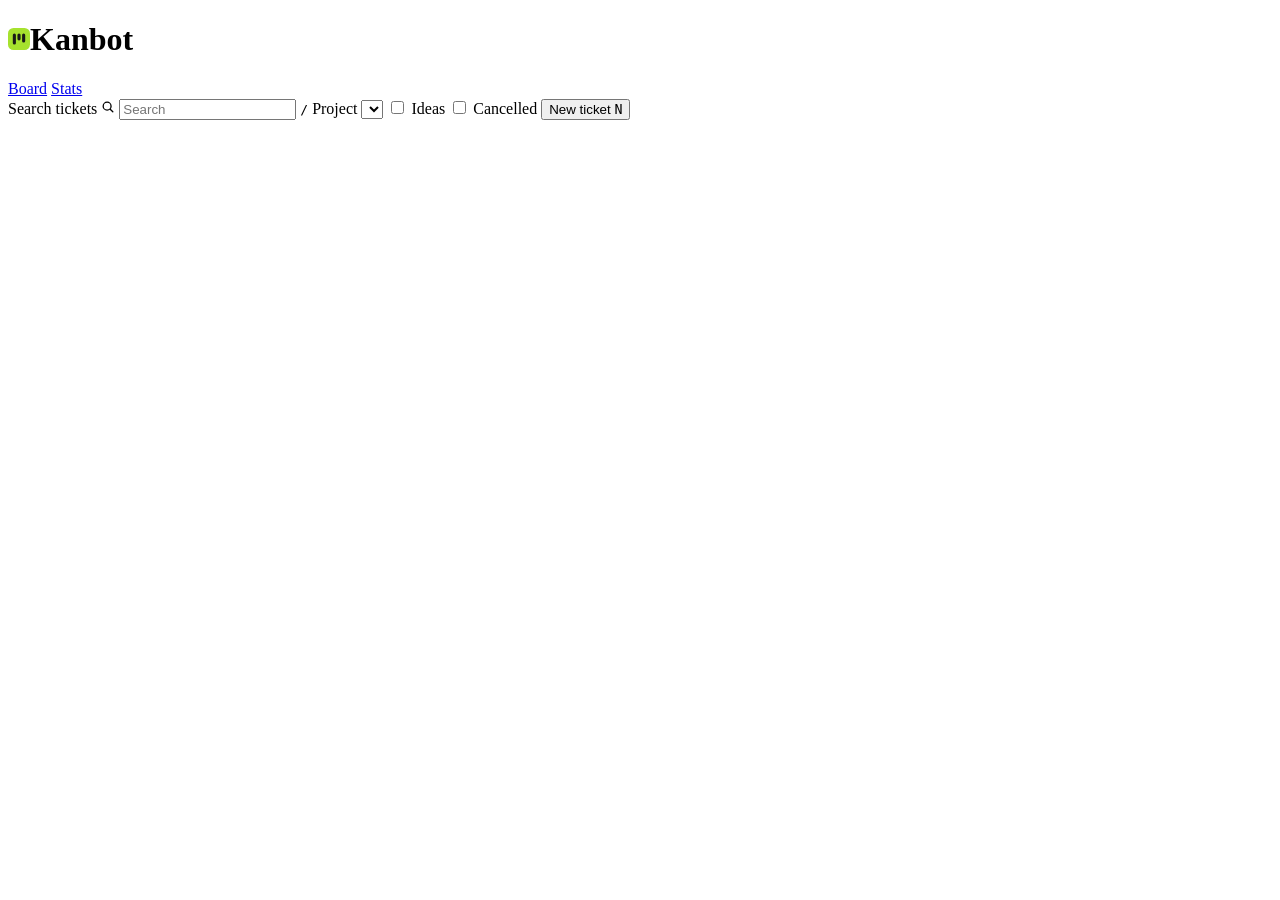
==== commit 77e3096d: "Split the page's JavaScript into ES modules The 900 lines of inline script in index.html shared one " ====
--- a/src/kanbot/static/index.html
+++ b/src/kanbot/static/index.html
@@ -104,912 +104,6 @@
   </div>
 </dialog>
 
-<script>
-const COLUMNS = [
-  { status: "follow_up", label: "Follow-up" },
-  { status: "in_progress", label: "In progress" },
-  { status: "blocked", label: "Blocked" },
-  { status: "done", label: "Done" },
-];
-const CANCELLED = { status: "cancelled", label: "Cancelled" };
-const PRIORITIES = [
-  { value: "high", label: "High" },
-  { value: "medium", label: "Medium" },
-  { value: "low", label: "Low" },
-];
-const POLL_MS = 3000;
-const TOAST_MS = 4000;
-const CONFIRM_MS = 4000;
-
-// Static markup only. Ticket text never goes through innerHTML.
-const ICONS = {
-  plus: '<svg width="14" height="14" viewBox="0 0 16 16" fill="none" stroke="currentColor" stroke-width="1.5" stroke-linecap="round" aria-hidden="true"><path d="M8 3.5v9M3.5 8h9"/></svg>',
-  bars: '<svg width="12" height="12" viewBox="0 0 12 12" aria-hidden="true"><rect x="1" y="7" width="2.4" height="4" rx="0.6"/><rect x="4.8" y="4" width="2.4" height="7" rx="0.6"/><rect x="8.6" y="1" width="2.4" height="10" rx="0.6"/></svg>',
-  note: '<svg width="12" height="12" viewBox="0 0 16 16" fill="none" stroke="currentColor" stroke-width="1.5" stroke-linejoin="round" aria-hidden="true"><path d="M2.5 3.5h11v8h-6l-3 2.5v-2.5h-2z"/></svg>',
-};
-
-const $ = (id) => document.getElementById(id);
-const board = $("board"), filter = $("filter"), ideasOnly = $("ideas-only"), showCancelled = $("show-cancelled"), dialog = $("dialog"), form = $("form");
-const ALL_COLUMNS = [...COLUMNS, CANCELLED];
-
-let tickets = [];
-let lastPayload = null;
-let draggingId = null;
-let editing = null; // The ticket open in the panel; null when creating one.
-let initialValues = null;
-let warnedUnsaved = false;
-let pendingDependencies = [];
-let addedDependencies = new Set(); // What the user changed, applied to the fresh list on save.
-let removedDependencies = new Set();
-let editingGone = false;
-let opener = null; // Where focus returns when the panel closes.
-let toastTimer, confirmTimer;
-const dropLine = Object.assign(document.createElement("div"), { className: "drop-line" });
-
-// All ticket text comes from agents, so it is only ever inserted as text nodes.
-function el(tag, className, text) {
-  const node = document.createElement(tag);
-  if (className) node.className = className;
-  if (text !== undefined) node.textContent = text;
-  return node;
-}
-
-function icon(name, className) {
-  const node = el("span", className);
-  node.innerHTML = ICONS[name];
-  return node;
-}
-
-// Only http and https match, so ticket text can't create a javascript: link.
-const URL_PATTERN = /https?:\/\/[^\s<>"']+/g;
-
-function trimUrl(url) {
-  const count = (char) => url.split(char).length - 1;
-  for (;;) {
-    const trimmed = url.replace(/[.,;:!?\]}]+$/, "");
-    if (trimmed !== url) url = trimmed;
-    else if (url.endsWith(")") && count(")") > count("(")) url = url.slice(0, -1);
-    else return url;
-  }
-}
-
-function urlsIn(text) {
-  return [...text.matchAll(URL_PATTERN)].map((match) => trimUrl(match[0]));
-}
-
-function linkNode(url) {
-  const link = el("a", "", url);
-  link.href = url;
-  link.target = "_blank";
-  link.rel = "noopener noreferrer";
-  link.draggable = false;
-  return link;
-}
-
-function appendLinked(parent, text) {
-  let rest = text;
-  for (const url of urlsIn(text)) {
-    const start = rest.indexOf(url);
-    parent.append(rest.slice(0, start), linkNode(url));
-    rest = rest.slice(start + url.length);
-  }
-  parent.append(rest);
-}
-
-function renderDescriptionLinks() {
-  const urls = [...new Set(urlsIn(form.elements.description.value))];
-  $("description-links").replaceChildren(...urls.map(linkNode));
-}
-
-async function api(method, path, body) {
-  const response = await fetch(path, {
-    method,
-    headers: body ? { "Content-Type": "application/json" } : undefined,
-    body: body ? JSON.stringify(body) : undefined,
-  });
-  const data = await response.json();
-  if (!response.ok) throw new Error(data.error || `Request failed (${response.status})`);
-  return data;
-}
-
-function loadSetting(key) {
-  try { return localStorage.getItem(key) || ""; } catch { return ""; }
-}
-
-function saveSetting(key, value) {
-  try { localStorage.setItem(key, value); } catch {}
-}
-
-function showToast(message) {
-  const toast = $("toast");
-  toast.textContent = message;
-  toast.hidden = false;
-  clearTimeout(toastTimer);
-  toastTimer = setTimeout(() => { toast.hidden = true; }, TOAST_MS);
-}
-
-function renderFilter() {
-  const projects = [...new Set(tickets.map((t) => t.project).filter(Boolean))].sort();
-  // A saved project that no longer has tickets, for example after a rename, would hide
-  // the whole board, so fall back to all projects.
-  const saved = filter.value || loadSetting("kanban-project");
-  const current = projects.includes(saved) ? saved : "";
-  if (saved !== current) saveSetting("kanban-project", "");
-
-  filter.replaceChildren(new Option("All projects", ""), ...projects.map((p) => new Option(p, p)));
-  filter.value = current;
-  $("project-list").replaceChildren(...projects.map((p) => new Option(p, p)));
-  $("ticket-list").replaceChildren(...tickets.map((t) => new Option(`#${t.id} ${t.title}`)));
-}
-
-const shortDate = (iso) => new Date(iso).toLocaleDateString(undefined, { month: "short", day: "numeric" });
-const timestamp = (iso) => new Date(iso).toLocaleString(undefined, { dateStyle: "medium", timeStyle: "short" });
-
-function renderCard(ticket) {
-  // A div, not a button, because buttons can't contain working links.
-  const card = el("div", "card");
-  card.draggable = true;
-  card.dataset.id = ticket.id;
-  const title = el("button", "title", ticket.title);
-  title.type = "button";
-  card.append(title);
-  if (ticket.description) {
-    const snippet = el("div", "snippet");
-    appendLinked(snippet, ticket.description);
-    card.append(snippet);
-  }
-
-  const meta = el("div", "meta");
-  const priority = PRIORITIES.find((p) => p.value === ticket.priority).label;
-  const bars = icon("bars", `priority ${ticket.priority}`);
-  bars.title = `${priority} priority`;
-  bars.append(el("span", "sr-only", `${priority} priority`));
-  meta.append(bars);
-  if (ticket.idea) meta.append(el("span", "idea", "Idea"));
-  if (ticket.blocked_by.length) {
-    const waiting = el("span", "waiting", `Waiting on ${ticket.blocked_by.map((id) => `#${id}`).join(", ")}`);
-    waiting.title = ticket.blocked_by.map((id) => `#${id} ${ticketById(id)?.title ?? ""}`).join("\n");
-    meta.append(waiting);
-  }
-  if (ticket.project) meta.append(el("span", "project", ticket.project));
-  if (ticket.assignee) {
-    const assignee = el("span", "assignee");
-    assignee.title = `Assigned to ${ticket.assignee}`;
-    assignee.append(el("span", "avatar", ticket.assignee[0]), ticket.assignee);
-    meta.append(assignee);
-  }
-  if (ticket.note_count) {
-    const noun = ticket.note_count === 1 ? "note" : "notes";
-    const notes = icon("note", "note-count");
-    notes.title = `${ticket.note_count} ${noun}`;
-    notes.append(String(ticket.note_count));
-    meta.append(notes);
-  }
-  if (ticket.created_by) {
-    const creator = el("span", "creator", `by ${ticket.created_by}`);
-    creator.title = `Created by ${ticket.created_by}`;
-    meta.append(creator);
-  }
-  const date = ticket.completed_at
-    ? ["Completed", ticket.completed_at]
-    : ["Created", ticket.created_at];
-  const id = el("span", "id", `#${ticket.id} · ${shortDate(date[1])}`);
-  id.title = `${date[0]} ${timestamp(date[1])}`;
-  meta.append(id);
-  card.append(meta);
-
-  card.addEventListener("click", (event) => {
-    if (!event.target.closest("a")) openPanel(ticket);
-  });
-  card.addEventListener("dragstart", (event) => {
-    draggingId = ticket.id;
-    event.dataTransfer.effectAllowed = "move";
-    event.dataTransfer.setData("text/plain", String(ticket.id));
-    requestAnimationFrame(() => card.classList.add("dragging"));
-  });
-  card.addEventListener("dragend", () => {
-    if (draggingId === null) return;
-    draggingId = null;
-    dropLine.remove();
-    refresh(true);
-  });
-  return card;
-}
-
-function renderColumn({ status, label }, visible) {
-  const column = el("section", "column");
-  column.dataset.status = status;
-  column.setAttribute("aria-label", label);
-  const head = el("div", "column-head");
-  head.append(el("h2", "", label), el("span", "count", visible.length));
-  if (status !== CANCELLED.status) {
-    const add = el("button", "icon-button add");
-    add.type = "button";
-    add.innerHTML = ICONS.plus;
-    add.setAttribute("aria-label", `Add ticket to ${label}`);
-    add.title = "Add ticket";
-    add.addEventListener("click", () => openPanel(null, status));
-    head.append(add);
-  }
-
-  const cards = el("div", "cards");
-  if (visible.length) cards.append(...visible.map(renderCard));
-  else cards.append(el("p", "empty", "No tickets"));
-
-  cards.addEventListener("dragover", (event) => {
-    if (draggingId === null) return;
-    event.preventDefault();
-    cards.insertBefore(dropLine, cardAfterPointer(cards, event.clientY));
-  });
-  cards.addEventListener("drop", (event) => {
-    if (draggingId === null) return;
-    event.preventDefault();
-    drop(status, cards, draggingId);
-  });
-
-  column.append(head, cards);
-  return column;
-}
-
-function ticketById(id) {
-  return tickets.find((t) => t.id === id);
-}
-
-function searchText(ticket) {
-  const { id, title, description, project, assignee, created_by } = ticket;
-  return [`#${id}`, title, description, project, assignee, created_by].join(" ").toLowerCase();
-}
-
-function render() {
-  renderFilter();
-  const query = $("search").value.trim().toLowerCase();
-  const visible = tickets.filter(
-    (t) =>
-      (!filter.value || t.project === filter.value) &&
-      (!ideasOnly.checked || t.idea) &&
-      (!query || searchText(t).includes(query))
-  );
-  const cancelled = visible.filter((t) => t.status === CANCELLED.status);
-  $("cancelled-count").textContent = cancelled.length;
-  const shown = showCancelled.checked ? visible : visible.filter((t) => t.status !== CANCELLED.status);
-  const filtering = Boolean(filter.value || ideasOnly.checked || query);
-  $("filtered-empty").hidden = !(filtering && tickets.length && !shown.length);
-
-  // Rebuilding the board mustn't lose the reader's place when an agent changes a ticket.
-  const scroll = {};
-  for (const column of board.children) scroll[column.dataset.status] = column.querySelector(".cards").scrollTop;
-  const boardScroll = board.scrollLeft;
-  const focused = focusTarget(document.activeElement);
-
-  const columns = showCancelled.checked ? ALL_COLUMNS : COLUMNS;
-  board.replaceChildren(
-    ...columns.map((column) =>
-      renderColumn(column, visible.filter((t) => t.status === column.status))
-    )
-  );
-
-  for (const column of board.children) column.querySelector(".cards").scrollTop = scroll[column.dataset.status] ?? 0;
-  board.scrollLeft = boardScroll;
-  if (focused) findFocusTarget(focused)?.focus({ preventScroll: true });
-}
-
-// Describes a focusable board element so it can be found again after a rebuild.
-const FOCUSABLE = "button, a[href]";
-function focusTarget(node) {
-  if (!node || !board.contains(node)) return null;
-  const card = node.closest(".card");
-  if (card) return { selector: `.card[data-id="${card.dataset.id}"]`, index: [...card.querySelectorAll(FOCUSABLE)].indexOf(node) };
-  const column = node.closest(".column");
-  if (column && node.matches(".add")) return { selector: `.column[data-status="${column.dataset.status}"] .add`, index: -1 };
-  return null;
-}
-
-function findFocusTarget({ selector, index }) {
-  const found = board.querySelector(selector);
-  return index < 0 ? found : found?.querySelectorAll(FOCUSABLE)[index];
-}
-
-function cardAfterPointer(cards, y) {
-  for (const card of cards.querySelectorAll(".card:not(.dragging)")) {
-    const box = card.getBoundingClientRect();
-    if (y < box.top + box.height / 2) return card;
-  }
-  return null;
-}
-
-// Positions index the whole column, which can hold tickets hidden by the filters.
-async function drop(status, cards, id) {
-  const column = tickets.filter((t) => t.status === status && t.id !== id);
-  const indexOf = (card) => column.findIndex((t) => t.id === Number(card.dataset.id));
-  const next = dropLine.nextElementSibling;
-  let position = column.length;
-  if (next?.classList.contains("card") && !next.classList.contains("dragging")) {
-    position = indexOf(next);
-  } else {
-    const before = [...cards.querySelectorAll(".card:not(.dragging)")].at(-1);
-    if (before) position = indexOf(before) + 1;
-  }
-  dropLine.remove();
-  draggingId = null;
-
-  // Show the move straight away, then let the next refresh confirm it.
-  const ticket = tickets.find((t) => t.id === id);
-  const others = tickets.filter((t) => t.id !== id);
-  const after = column[position];
-  others.splice(after ? others.indexOf(after) : others.length, 0, { ...ticket, status });
-  tickets = others;
-  render();
-
-  try {
-    await api("PATCH", `/api/tickets/${id}`, { status, position, actor: "user" });
-  } catch (error) {
-    showToast(error.message);
-  }
-  await refresh(true);
-}
-
-function formValues() {
-  return {
-    title: form.elements.title.value,
-    description: form.elements.description.value,
-    status: form.elements.status.value,
-    priority: form.elements.priority.value,
-    project: form.elements.project.value.trim().toLowerCase() || null,
-    idea: form.elements.idea.checked,
-    assignee: form.elements.assignee.value.trim().toLowerCase() || null,
-    depends_on: [...pendingDependencies].sort((a, b) => a - b),
-  };
-}
-
-function dependencyRow(id, onRemove) {
-  const row = el("div", "dependency");
-  const other = ticketById(id);
-  const open = el("button", "dependency-link");
-  open.type = "button";
-  open.dataset.status = other?.status ?? "";
-  open.title = other ? `Open #${id}` : "";
-  open.append(el("span", "", other ? `#${id} ${other.title}` : `#${id}`));
-  open.addEventListener("click", () => {
-    if (!other) return;
-    if (isDirty()) {
-      showError("Save or discard your changes before opening another ticket.");
-      return;
-    }
-    dialog.close();
-    openPanel(other);
-  });
-  row.append(open);
-  if (onRemove) {
-    const remove = el("button", "icon-button");
-    remove.type = "button";
-    remove.textContent = "×";
-    remove.setAttribute("aria-label", `Remove dependency on #${id}`);
-    remove.addEventListener("click", onRemove);
-    row.append(remove);
-  }
-  return row;
-}
-
-function renderDependencies() {
-  $("depends-on").replaceChildren(
-    ...pendingDependencies.map((id) =>
-      dependencyRow(id, () => {
-        pendingDependencies = pendingDependencies.filter((other) => other !== id);
-        if (!addedDependencies.delete(id)) removedDependencies.add(id);
-        renderDependencies();
-      })
-    )
-  );
-  const blocks = editing?.blocks ?? [];
-  $("blocks-section").hidden = !blocks.length;
-  $("blocks").replaceChildren(...blocks.map((id) => dependencyRow(id)));
-}
-
-// A leading number wins; otherwise an exact title, then a unique partial title.
-function findDependency(text) {
-  const number = text.match(/^#?(\d+)/)?.[1];
-  if (number) return ticketById(Number(number));
-  const query = text.toLowerCase();
-  const exact = tickets.find((t) => t.title.toLowerCase() === query);
-  if (exact) return exact;
-  const partial = tickets.filter((t) => t.title.toLowerCase().includes(query));
-  return partial.length === 1 ? partial[0] : undefined;
-}
-
-function addDependency(announce = true) {
-  const input = $("add-dependency");
-  if (!input.value.trim()) return;
-  const id = findDependency(input.value.trim())?.id;
-  if (!id) {
-    if (announce) showError("Choose an existing ticket by number, or by a title that matches only one.");
-    return;
-  }
-  if (id === editing?.id) {
-    showError("A ticket can't depend on itself.");
-    return;
-  }
-  $("error").hidden = true;
-  if (!pendingDependencies.includes(id)) {
-    pendingDependencies.push(id);
-    if (!removedDependencies.delete(id)) addedDependencies.add(id);
-  }
-  input.value = "";
-  renderDependencies();
-}
-
-function isDirty() {
-  return (
-    JSON.stringify(formValues()) !== JSON.stringify(initialValues) ||
-    $("note-input").value.trim() !== ""
-  );
-}
-
-function renderStamps(ticket) {
-  const rows = [["Created", `${timestamp(ticket.created_at)}${ticket.created_by ? ` by ${ticket.created_by}` : ""}`]];
-  if (ticket.completed_at) rows.push(["Completed", timestamp(ticket.completed_at)]);
-  rows.push(["Updated", timestamp(ticket.updated_at)]);
-  $("stamps").replaceChildren(
-    ...rows.map(([label, value]) => {
-      const row = el("div", "stamp");
-      row.append(el("span", "", label), el("span", "", value));
-      return row;
-    })
-  );
-}
-
-function openPanel(ticket, status = "follow_up") {
-  const trigger = focusTarget(document.activeElement);
-  opener = ticket ? { selector: `.card[data-id="${ticket.id}"]`, index: 0, status: ticket.status } : { ...trigger, status };
-  editing = ticket;
-  editingGone = false;
-  addedDependencies = new Set();
-  removedDependencies = new Set();
-  warnedUnsaved = false;
-  $("dialog-title").textContent = ticket ? `#${ticket.id}` : "New ticket";
-  dialog.setAttribute("aria-label", ticket ? `Ticket #${ticket.id}: ${ticket.title}` : "New ticket");
-  form.elements.title.value = ticket?.title ?? "";
-  form.elements.description.value = ticket?.description ?? "";
-  renderDescriptionLinks();
-  form.elements.status.value = ticket?.status ?? status;
-  form.elements.priority.value = ticket?.priority ?? "medium";
-  form.elements.project.value = ticket ? ticket.project ?? "" : filter.value;
-  form.elements.assignee.value = ticket?.assignee ?? "";
-  form.elements.idea.checked = ticket ? ticket.idea : ideasOnly.checked;
-  $("note-input").value = "";
-  $("add-dependency").value = "";
-  pendingDependencies = [...(ticket?.depends_on ?? [])];
-  renderDependencies();
-  initialValues = formValues();
-
-  disarmDelete();
-  $("delete").hidden = !ticket;
-  $("cancel-ticket").hidden = !ticket || ticket.status === CANCELLED.status;
-  $("error").hidden = true;
-  $("stamps").hidden = !ticket;
-  if (ticket) renderStamps(ticket);
-  $("activity").hidden = !ticket;
-  $("notes").replaceChildren();
-  $("history").replaceChildren();
-  if (ticket) loadActivity(ticket.id);
-  dialog.showModal();
-  form.elements.title.focus();
-}
-
-// Fold a newer copy of the open ticket into the panel: untouched fields follow it, edited ones stay.
-function mergeOpenTicket() {
-  if (!editing || !dialog.open) return;
-  const fresh = ticketById(editing.id);
-  if (!fresh) {
-    editingGone = true;
-    showError("This ticket was deleted. Close the panel to discard your changes.");
-    return;
-  }
-  // updated_at only has second resolution, so compare the whole ticket.
-  if (JSON.stringify(fresh) === JSON.stringify(editing)) return;
-  const current = formValues();
-  const setters = {
-    title: (v) => { form.elements.title.value = v; },
-    description: (v) => { form.elements.description.value = v; renderDescriptionLinks(); },
-    status: (v) => { form.elements.status.value = v; },
-    priority: (v) => { form.elements.priority.value = v; },
-    project: (v) => { form.elements.project.value = v ?? ""; },
-    idea: (v) => { form.elements.idea.checked = v; },
-    assignee: (v) => { form.elements.assignee.value = v ?? ""; },
-  };
-  for (const [key, set] of Object.entries(setters)) {
-    if (JSON.stringify(current[key]) !== JSON.stringify(initialValues[key])) continue;
-    set(fresh[key]);
-    initialValues[key] = formValues()[key];
-  }
-  for (const id of addedDependencies) if (fresh.depends_on.includes(id)) addedDependencies.delete(id);
-  for (const id of removedDependencies) if (!fresh.depends_on.includes(id)) removedDependencies.delete(id);
-  pendingDependencies = [
-    ...fresh.depends_on.filter((id) => !removedDependencies.has(id)),
-    ...addedDependencies,
-  ];
-  initialValues.depends_on = [...fresh.depends_on].sort((a, b) => a - b);
-  editing = fresh;
-  $("cancel-ticket").hidden = fresh.status === CANCELLED.status;
-  renderDependencies();
-  renderStamps(fresh);
-  loadActivity(fresh.id);
-}
-
-// Closing with edits in progress takes a second attempt, so a stray click can't lose them.
-function requestClose() {
-  if (isDirty() && !warnedUnsaved) {
-    warnedUnsaved = true;
-    showError("You have unsaved changes. Close again to discard them.");
-    return;
-  }
-  dialog.close();
-}
-
-function restoreOpenerFocus() {
-  if (!opener || dialog.open) return;
-  const target = (opener.selector && findFocusTarget(opener)) || board.querySelector(`.column[data-status="${opener.status}"] .add`);
-  target?.focus({ preventScroll: true });
-}
-
-dialog.addEventListener("close", restoreOpenerFocus);
-
-async function loadActivity(id) {
-  try {
-    const detail = await api("GET", `/api/tickets/${id}`);
-    if (editing?.id !== id) return;
-    $("notes").replaceChildren(...detail.notes.map(renderNote));
-    $("history").replaceChildren(...detail.history.map(renderHistoryEntry));
-  } catch (error) {
-    showError(error.message);
-  }
-}
-
-function describeChange({ field, old_value, new_value }) {
-  if (field === "created") return "Created the ticket";
-  if (field === "description") return "Changed the description";
-  const label = (value) => ALL_COLUMNS.find((c) => c.status === value)?.label ?? value ?? "none";
-  const name = field === "depends_on" ? "dependencies" : field;
-  return `Changed ${name}: ${label(old_value)} → ${label(new_value)}`;
-}
-
-function renderHistoryEntry(entry) {
-  const node = el("li");
-  const by = entry.actor ? `${entry.actor} · ` : "";
-  node.append(el("span", "history-change", describeChange(entry)), el("span", "note-meta", `${by}${timestamp(entry.at)}`));
-  return node;
-}
-
-function renderNote(note) {
-  const node = el("div", "note");
-  const by = note.author ? `${note.author} · ` : "";
-  const body = el("div", "note-body");
-  appendLinked(body, note.body);
-  node.append(el("div", "note-meta", `${by}${timestamp(note.created_at)}`), body);
-  return node;
-}
-
-function showError(message) {
-  $("error").textContent = message;
-  $("error").hidden = false;
-}
-
-function disarmDelete() {
-  clearTimeout(confirmTimer);
-  $("delete").textContent = "Delete";
-  $("delete").classList.remove("armed");
-}
-
-async function addNote() {
-  const body = $("note-input").value.trim();
-  if (!body) return;
-  try {
-    await api("POST", `/api/tickets/${editing.id}/notes`, { body, author: "user" });
-    $("note-input").value = "";
-    $("error").hidden = true;
-    warnedUnsaved = false;
-    await loadActivity(editing.id);
-    await refresh(true);
-  } catch (error) {
-    showError(error.message);
-  }
-}
-
-form.addEventListener("submit", async (event) => {
-  event.preventDefault();
-  const values = formValues();
-  try {
-    if (editing) {
-      if (editingGone) {
-        showError("This ticket was deleted. Close the panel to discard your changes.");
-        return;
-      }
-      // Send only what changed, so saving can't undo an agent's concurrent edit.
-      const changes = Object.fromEntries(
-        Object.entries(values).filter(
-          ([key, value]) => key !== "depends_on" && JSON.stringify(value) !== JSON.stringify(editing[key])
-        )
-      );
-      if (addedDependencies.size || removedDependencies.size) changes.depends_on = values.depends_on;
-      if (Object.keys(changes).length) {
-        await api("PATCH", `/api/tickets/${editing.id}`, { ...changes, actor: "user" });
-      }
-      if (changes.status === CANCELLED.status) showToast(`Ticket #${editing.id} cancelled`);
-    } else {
-      await api("POST", "/api/tickets", { ...values, created_by: "user" });
-    }
-    dialog.close();
-    await refresh(true);
-    restoreOpenerFocus();
-  } catch (error) {
-    showError(error.message);
-  }
-});
-
-$("close").addEventListener("click", requestClose);
-dialog.addEventListener("cancel", (event) => {
-  event.preventDefault();
-  requestClose();
-});
-dialog.addEventListener("click", (event) => {
-  if (event.target !== dialog) return;
-  const box = dialog.getBoundingClientRect();
-  if (event.clientX < box.left) requestClose();
-});
-form.elements.description.addEventListener("input", renderDescriptionLinks);
-form.elements.title.addEventListener("keydown", (event) => {
-  if (event.key !== "Enter") return;
-  event.preventDefault();
-  form.requestSubmit();
-});
-
-$("add-dependency").addEventListener("change", () => addDependency(false));
-$("add-dependency").addEventListener("keydown", (event) => {
-  if (event.key !== "Enter") return;
-  event.preventDefault();
-  addDependency();
-});
-
-// Any edit re-arms the unsaved-changes warning.
-const rearm = () => { warnedUnsaved = false; };
-for (const target of [form, $("note-input")]) {
-  target.addEventListener("input", rearm);
-  target.addEventListener("change", rearm);
-}
-
-$("add-note").addEventListener("click", addNote);
-$("note-input").addEventListener("keydown", (event) => {
-  if (event.key === "Enter" && (event.ctrlKey || event.metaKey)) addNote();
-});
-
-// Submitting the form keeps any edits made in the panel before cancelling.
-$("cancel-ticket").addEventListener("click", () => {
-  form.elements.status.value = CANCELLED.status;
-  form.requestSubmit();
-});
-
-$("delete").addEventListener("click", async () => {
-  if (!$("delete").classList.contains("armed")) {
-    $("delete").textContent = "Confirm delete";
-    $("delete").classList.add("armed");
-    confirmTimer = setTimeout(disarmDelete, CONFIRM_MS);
-    return;
-  }
-  disarmDelete();
-  try {
-    await api("DELETE", `/api/tickets/${editing.id}`);
-    showToast(`Ticket #${editing.id} deleted`);
-    dialog.close();
-    await refresh(true);
-    restoreOpenerFocus();
-  } catch (error) {
-    showError(error.message);
-  }
-});
-
-$("new-ticket").addEventListener("click", () => openPanel(null));
-
-filter.addEventListener("change", () => {
-  saveSetting("kanban-project", filter.value);
-  render();
-});
-
-$("search").addEventListener("input", render);
-
-$("clear-filters").addEventListener("click", () => {
-  filter.value = "";
-  ideasOnly.checked = false;
-  $("search").value = "";
-  saveSetting("kanban-project", "");
-  saveSetting("kanban-ideas-only", "");
-  render();
-});
-$("search").addEventListener("keydown", (event) => {
-  if (event.key !== "Escape") return;
-  $("search").value = "";
-  $("search").blur();
-  render();
-});
-
-ideasOnly.addEventListener("change", () => {
-  saveSetting("kanban-ideas-only", ideasOnly.checked ? "1" : "");
-  render();
-});
-
-showCancelled.addEventListener("change", () => {
-  saveSetting("kanban-show-cancelled", showCancelled.checked ? "1" : "");
-  render();
-  if (showCancelled.checked) board.querySelector('[data-status="cancelled"]')?.scrollIntoView({ inline: "nearest", block: "nearest" });
-});
-
-document.addEventListener("keydown", (event) => {
-  if (dialog.open || event.ctrlKey || event.metaKey || event.altKey) return;
-  if (event.target.closest("textarea, select, input:not([type='checkbox'], [type='radio'], [type='button'], [type='submit'])")) return;
-  if (event.key === "/") {
-    event.preventDefault();
-    $("search").focus();
-  } else if (event.key.toLowerCase() === "n") {
-    event.preventDefault();
-    openPanel(null);
-  }
-});
-
-async function refresh(force = false) {
-  try {
-    const response = await fetch("/api/tickets");
-    if (!response.ok) throw new Error(`HTTP ${response.status}`);
-    const payload = await response.text();
-    $("banner").hidden = true;
-    // Don't rebuild the board under a drag or when nothing has changed.
-    if (draggingId !== null || (!force && payload === lastPayload)) return;
-    lastPayload = payload;
-    tickets = JSON.parse(payload);
-    render();
-    mergeOpenTicket();
-  } catch {
-    $("banner").hidden = false;
-  }
-}
-
-form.elements.status.append(...ALL_COLUMNS.map((c) => new Option(c.label, c.status)));
-form.elements.priority.append(...PRIORITIES.map((p) => new Option(p.label, p.value)));
-ideasOnly.checked = loadSetting("kanban-ideas-only") === "1";
-showCancelled.checked = loadSetting("kanban-show-cancelled") === "1";
-refresh(true);
-setInterval(refresh, POLL_MS);
-</script>
-
-<script>
-// Stats view. Ticket-derived text only ever goes in as text nodes.
-const statsView = $("stats-view");
-const STAT_TABLES = [
-  { key: "by_creator", title: "By creator", column: "Creator", unknown: "Unknown" },
-  { key: "by_assignee", title: "By assignee", column: "Assignee", unknown: "Unassigned" },
-  { key: "by_project", title: "By project", column: "Project", unknown: "No project" },
-  { key: "by_priority", title: "By priority", column: "Priority", unknown: "None" },
-];
-let statsPayload = null;
-let statsRequest = 0;
-
-function formatDuration(seconds) {
-  if (seconds === null || seconds === undefined) return "—";
-  const minutes = Math.floor(seconds / 60);
-  if (minutes < 1) return "<1m";
-  const days = Math.floor(minutes / 1440), hours = Math.floor((minutes % 1440) / 60), mins = minutes % 60;
-  const parts = days ? [[days, "d"], [hours, "h"]] : hours ? [[hours, "h"], [mins, "m"]] : [[mins, "m"]];
-  return parts.filter(([n], i) => n || i === 0).map(([n, u]) => n + u).join(" ");
-}
-
-function statsRow(row, spec, max) {
-  const tr = el("tr");
-  let name = row.name === null ? spec.unknown : row.name;
-  if (spec.key === "by_priority") name = PRIORITIES.find((p) => p.value === row.name)?.label ?? name;
-  const head = el("th", row.name === null ? "muted" : "", name);
-  head.scope = "row";
-  head.title = name;
-  const count = el("td");
-  const cell = el("div", "count-cell");
-  const bar = el("span", "count-bar");
-  bar.setAttribute("aria-hidden", "true");
-  const fill = el("span");
-  fill.style.width = `${(row.tickets / max) * 100}%`;
-  bar.append(fill);
-  cell.append(bar, String(row.tickets));
-  count.append(cell);
-  tr.append(head, count, el("td", "", String(row.open)), el("td", "", String(row.done)), el("td", "", String(row.cancelled)));
-  for (const key of ["avg_completion_seconds", "median_completion_seconds"]) {
-    const value = row[key];
-    tr.append(el("td", value === null ? "muted" : "", formatDuration(value)));
-  }
-  return tr;
-}
-
-function statsTable(spec, rows) {
-  const section = el("section", "stat-section");
-  const heading = el("h2", "", spec.title);
-  heading.id = `stats-${spec.key}`;
-  const scroller = el("div", "table-scroll");
-  scroller.tabIndex = 0;
-  scroller.setAttribute("role", "region");
-  scroller.setAttribute("aria-labelledby", heading.id);
-  const table = el("table", "stat-table");
-  const headRow = el("tr");
-  [spec.column, "Tickets", "Open", "Done", "Cancelled", "Average", "Median"].forEach((label) => {
-    const th = el("th", "", label);
-    th.scope = "col";
-    headRow.append(th);
-  });
-  const max = Math.max(1, ...rows.map((r) => r.tickets));
-  table.append(el("thead"), el("tbody"));
-  table.tHead.append(headRow);
-  table.tBodies[0].append(...rows.map((row) => statsRow(row, spec, max)));
-  scroller.append(table);
-  section.append(heading, scroller);
-  return section;
-}
-
-function renderStats(stats) {
-  const scroll = statsView.scrollTop;
-  const inner = new Map([...statsView.querySelectorAll(".table-scroll")].map((n) => [n.getAttribute("aria-labelledby"), n.scrollLeft]));
-  const body = el("div", "stats-body");
-  if (!stats.total) {
-    body.append(el("p", "stats-empty", filter.value ? "No tickets in this project yet." : "No tickets yet. Stats appear once the board has some."));
-  } else {
-    const tiles = el("dl", "tiles");
-    for (const [label, value] of [
-      ["Total tickets", stats.total],
-      ["Open", stats.open],
-      ["Done", stats.by_status.done],
-      ["Average completion time", formatDuration(stats.avg_completion_seconds)],
-      ["Median completion time", formatDuration(stats.median_completion_seconds)],
-    ]) {
-      const tile = el("div", "tile");
-      tile.append(el("dt", "", label), el("dd", "", String(value)));
-      tiles.append(tile);
-    }
-    const tables = el("div", "stat-tables");
-    tables.append(...STAT_TABLES.map((spec) => statsTable(spec, stats[spec.key])));
-    body.append(tiles, tables, el("p", "stats-note", "Completion time runs from creation to Done, for done tickets. Tickets moved to Done before completion tracking use their last-updated time."));
-  }
-  statsView.replaceChildren(body);
-  statsView.scrollTop = scroll;
-  for (const node of statsView.querySelectorAll(".table-scroll")) node.scrollLeft = inner.get(node.getAttribute("aria-labelledby")) ?? 0;
-}
-
-async function refreshStats(force = false) {
-  if (location.hash !== "#stats" || document.hidden) return;
-  const project = filter.value || loadSetting("kanban-project");
-  const request = ++statsRequest;
-  try {
-    const response = await fetch(project ? `/api/stats?project=${encodeURIComponent(project)}` : "/api/stats");
-    if (!response.ok) throw new Error(`HTTP ${response.status}`);
-    const payload = await response.text();
-    if (request !== statsRequest || location.hash !== "#stats") return;
-    $("banner").hidden = true;
-    if (!force && payload === statsPayload) return;
-    statsPayload = payload;
-    renderStats(JSON.parse(payload));
-  } catch {
-    if (request === statsRequest) $("banner").hidden = false;
-  }
-}
-
-function applyView() {
-  const stats = location.hash === "#stats";
-  document.body.dataset.view = stats ? "stats" : "board";
-  board.hidden = stats;
-  statsView.hidden = !stats;
-  for (const [id, on] of [["view-board", !stats], ["view-stats", stats]]) {
-    if (on) $(id).setAttribute("aria-current", "page"); else $(id).removeAttribute("aria-current");
-  }
-  statsPayload = null;
-  if (stats) refreshStats(true);
-}
-
-window.addEventListener("hashchange", applyView);
-filter.addEventListener("change", () => { statsPayload = null; refreshStats(true); });
-document.addEventListener("visibilitychange", () => refreshStats());
-setInterval(() => refreshStats(), POLL_MS);
-applyView();
-</script>
+<script type="module" src="/static/js/main.js"></script>
 </body>
 </html>
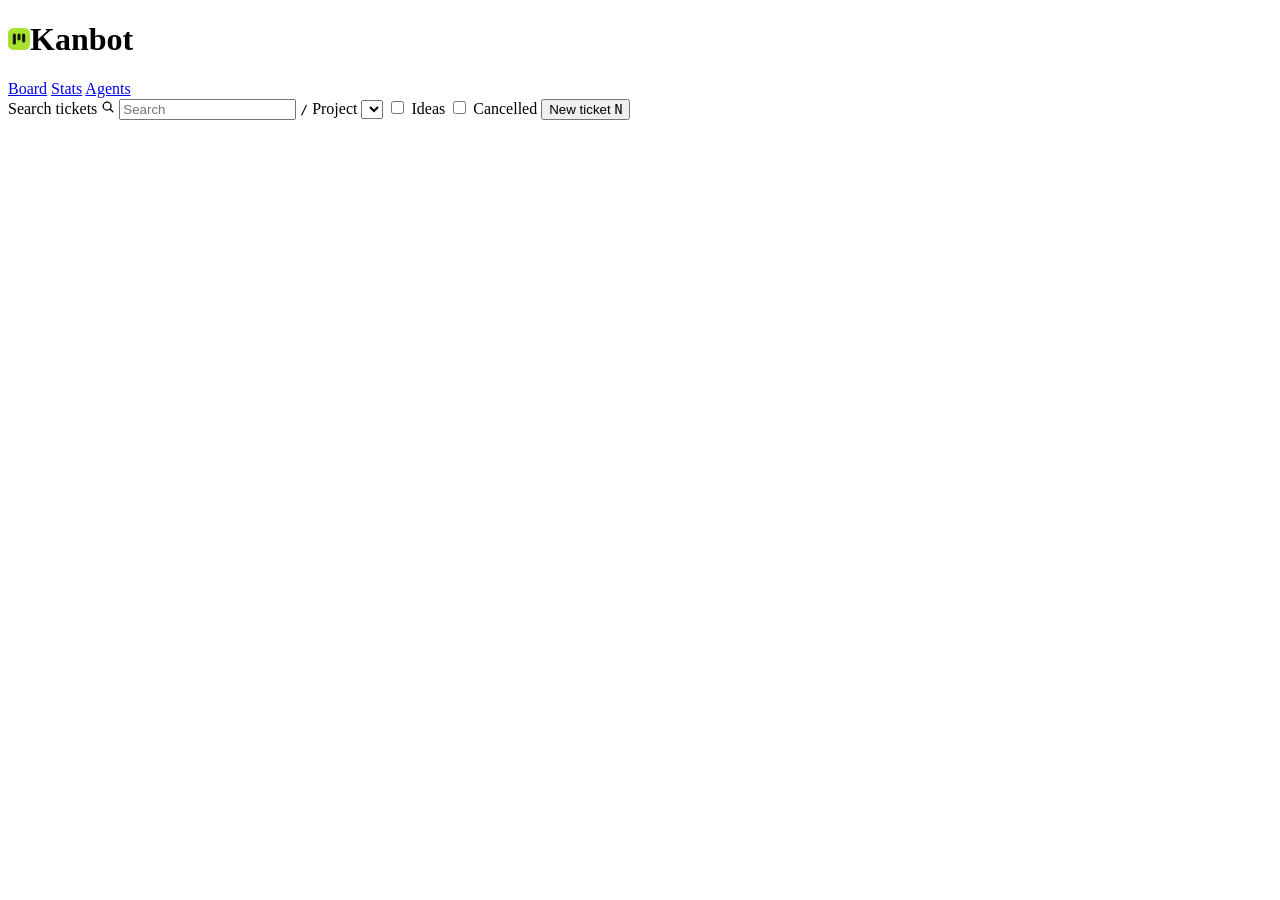
==== commit 0e11d7f1: "Add an Agents view to the board Agent sessions were only available through the API. The new view, re" ====
--- a/src/kanbot/static/index.html
+++ b/src/kanbot/static/index.html
@@ -13,6 +13,7 @@
 <link rel="stylesheet" href="/static/css/panel.css">
 <link rel="stylesheet" href="/static/css/responsive.css">
 <link rel="stylesheet" href="/static/css/stats.css">
+<link rel="stylesheet" href="/static/css/agents.css">
 </head>
 <body>
 <header>
@@ -20,6 +21,7 @@
   <nav class="view-switch" aria-label="View">
     <a href="#board" id="view-board" aria-current="page">Board</a>
     <a href="#stats" id="view-stats">Stats</a>
+    <a href="#agents" id="view-agents">Agents<span class="badge" id="agents-badge" aria-hidden="true" hidden></span></a>
   </nav>
   <label class="search">
     <span class="sr-only">Search tickets</span>
@@ -40,6 +42,7 @@
 <div id="banner" role="alert" hidden>Can't reach the Kanbot server. Retrying…</div>
 <main id="board"></main>
 <main id="stats-view" hidden aria-label="Statistics"></main>
+<main id="agents-view" hidden aria-label="Agents"></main>
 <div id="toast" role="status" hidden></div>
 
 <dialog id="dialog">
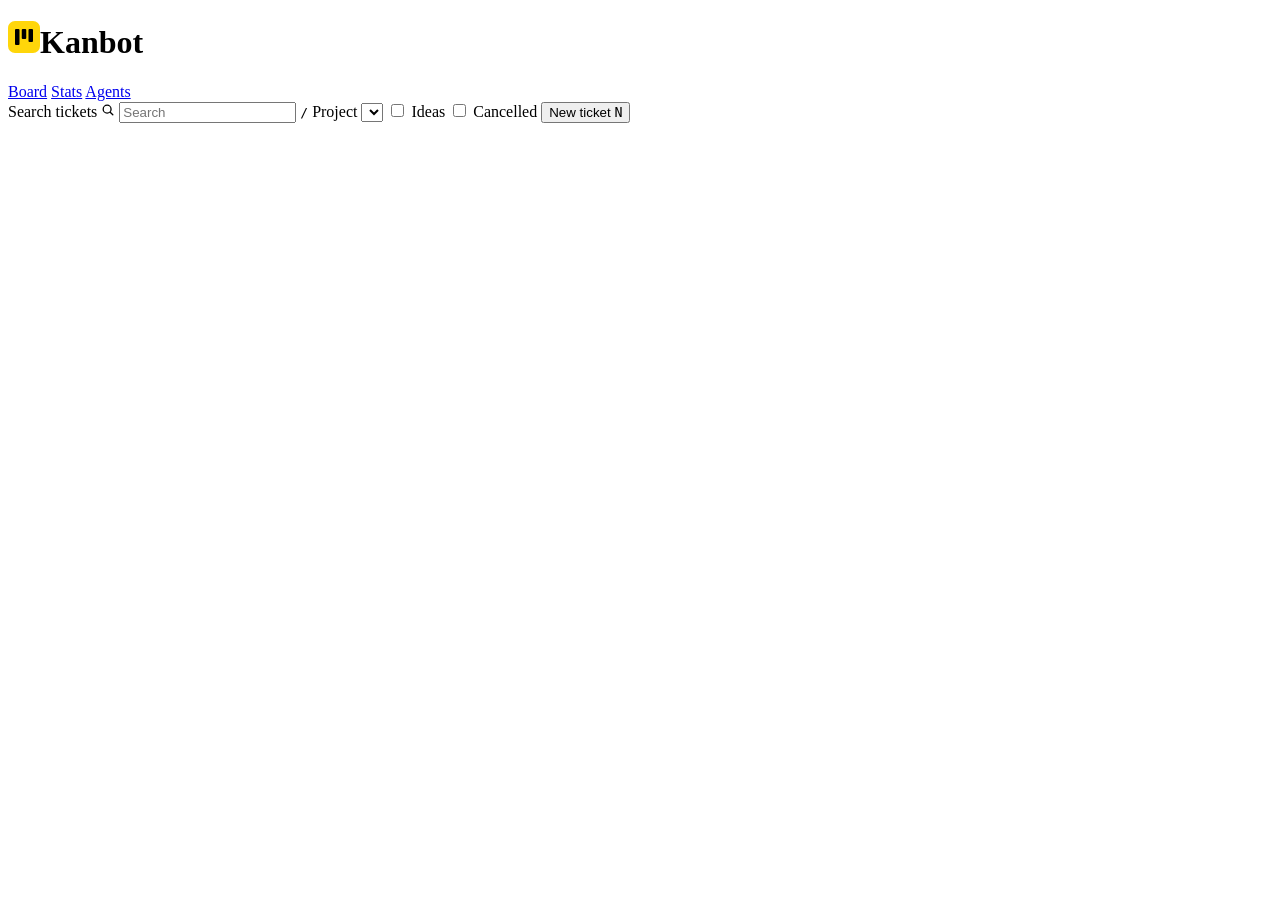
==== commit f3b558bf: "Restyle the UI after the workout tracker Adopt the tracker's race-bib look: a light theme with ink o" ====
--- a/src/kanbot/static/index.html
+++ b/src/kanbot/static/index.html
@@ -3,7 +3,8 @@
 <head>
 <meta charset="utf-8">
 <meta name="viewport" content="width=device-width, initial-scale=1">
-<meta name="theme-color" content="#191a17">
+<meta name="theme-color" content="#ffffff">
+<link rel="preload" href="/static/fonts/archivo.woff2" as="font" type="font/woff2" crossorigin>
 <title>Kanbot</title>
 <link rel="icon" href="/static/icon.svg" type="image/svg+xml">
 <link rel="stylesheet" href="/static/css/tokens.css">
@@ -17,7 +18,7 @@
 </head>
 <body>
 <header>
-  <h1><svg class="logo" width="22" height="22" aria-hidden="true" xmlns="http://www.w3.org/2000/svg" viewBox="0 0 32 32"><rect width="32" height="32" rx="8" fill="#a6e22e"/><rect x="7" y="8" width="4.5" height="16" rx="2.25" fill="#191a17"/><rect x="13.75" y="8" width="4.5" height="10" rx="2.25" fill="#191a17"/><rect x="20.5" y="8" width="4.5" height="13" rx="2.25" fill="#191a17"/></svg>Kanbot</h1>
+  <h1><svg class="logo" width="32" height="32" aria-hidden="true" xmlns="http://www.w3.org/2000/svg" viewBox="0 0 32 32"><rect width="32" height="32" rx="7" fill="#ffd60a"/><rect x="7" y="8" width="4.5" height="16" rx="1" fill="#000"/><rect x="13.75" y="8" width="4.5" height="10" rx="1" fill="#000"/><rect x="20.5" y="8" width="4.5" height="13" rx="1" fill="#000"/></svg>Kanbot</h1>
   <nav class="view-switch" aria-label="View">
     <a href="#board" id="view-board" aria-current="page">Board</a>
     <a href="#stats" id="view-stats">Stats</a>
@@ -57,7 +58,7 @@
       <label class="sr-only" for="ticket-title">Title</label>
       <textarea id="ticket-title" name="title" class="bare" rows="1" required maxlength="500" placeholder="Ticket title" autocomplete="off"></textarea>
       <label class="sr-only" for="ticket-description">Description</label>
-      <textarea id="ticket-description" name="description" class="bare" rows="3" placeholder="Add a description"></textarea>
+      <textarea id="ticket-description" name="description" class="bare" rows="4" placeholder="Why, what and how"></textarea>
       <div id="description-links"></div>
       <div class="properties">
         <label class="property">Status <select name="status"></select></label>
